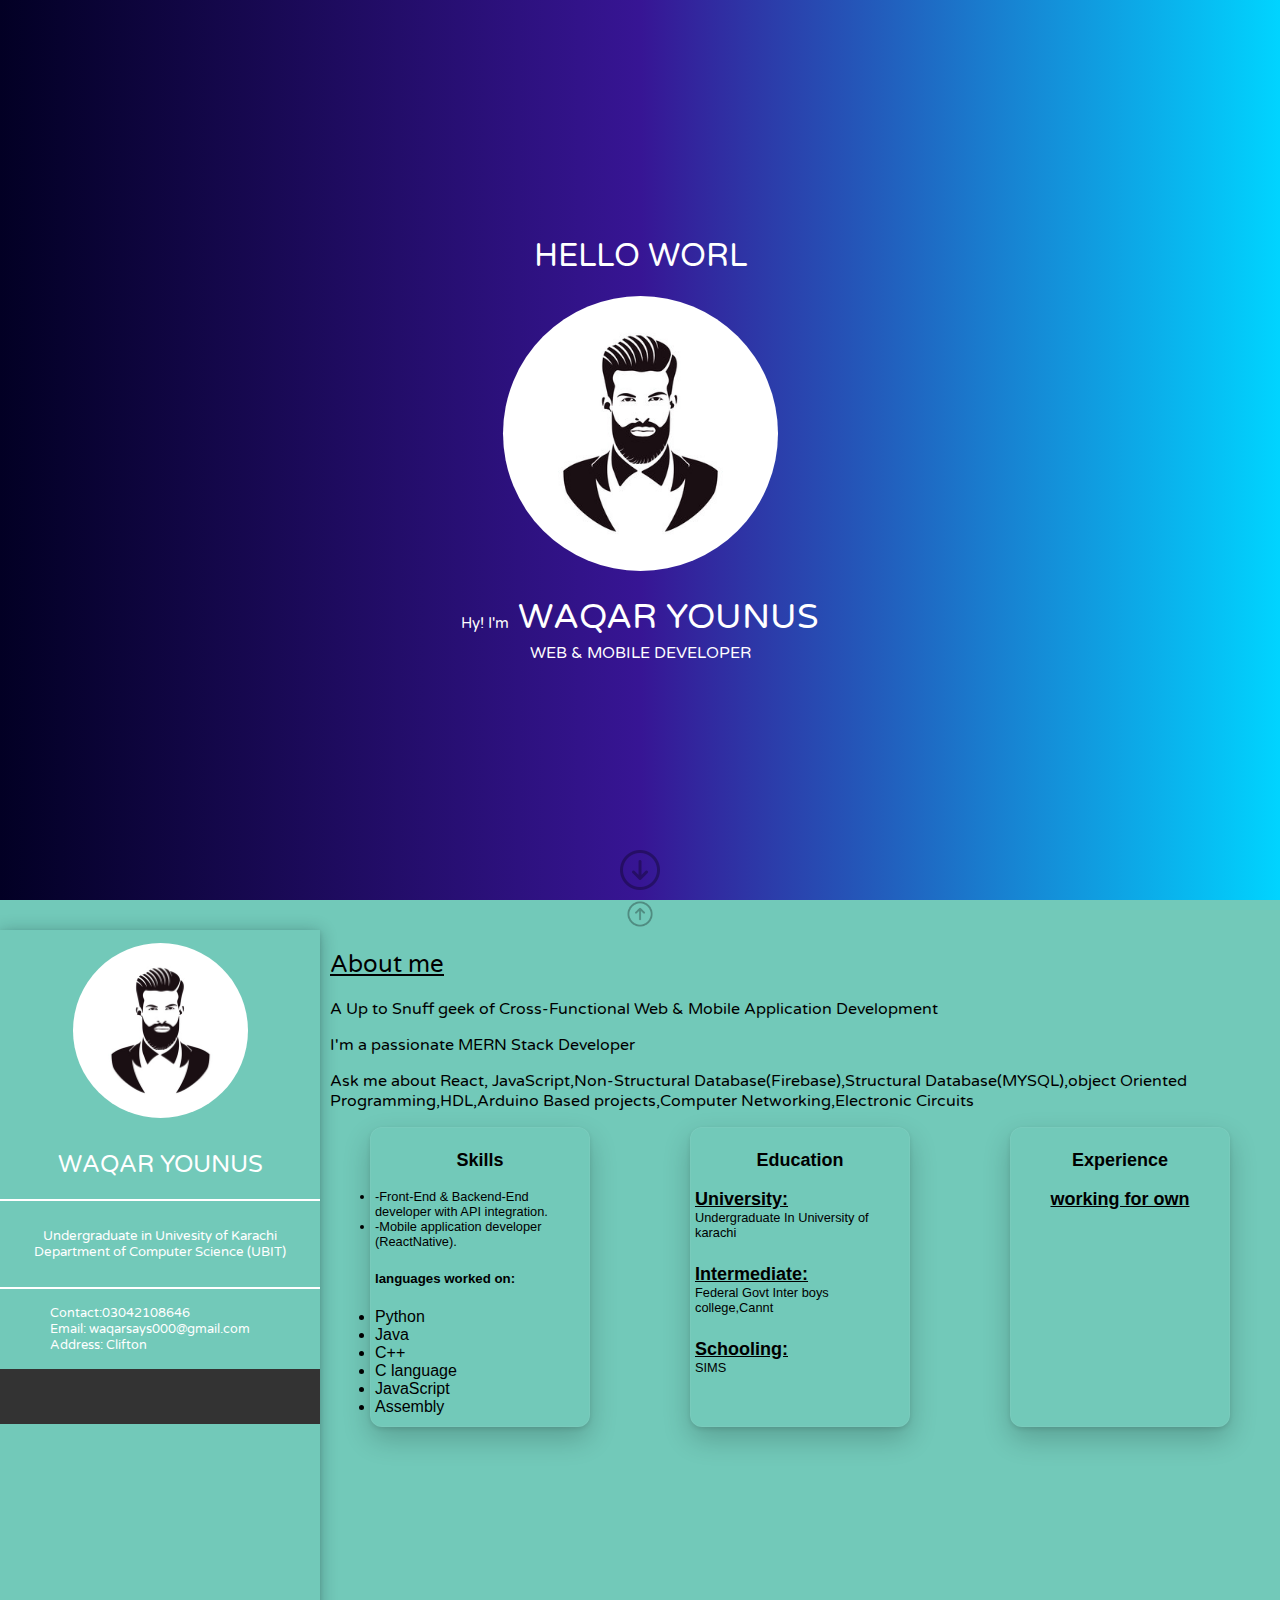
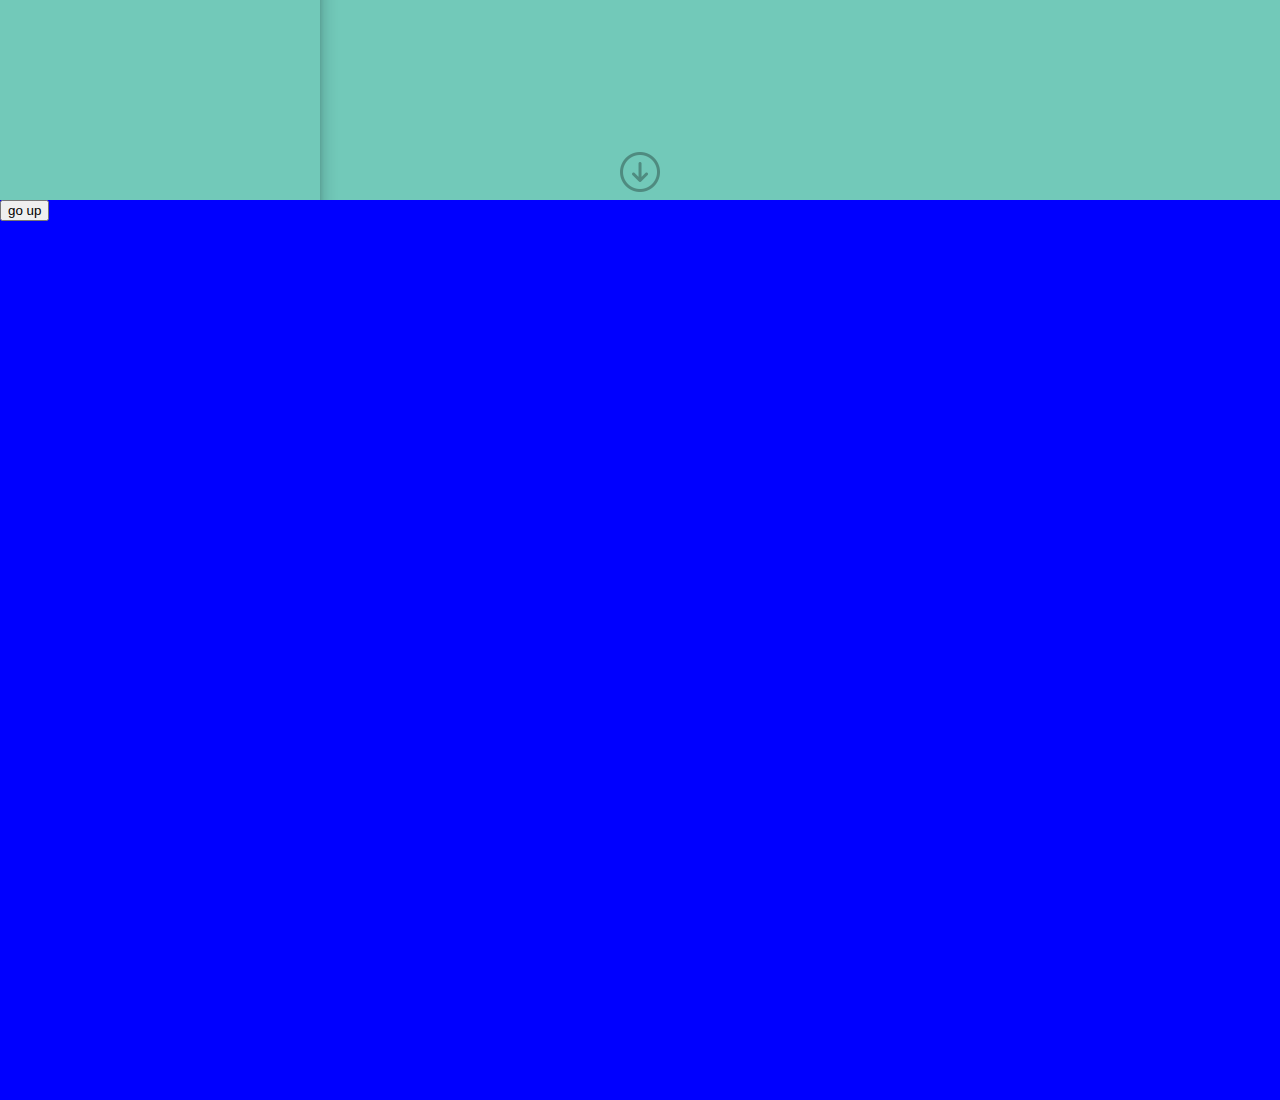
==== version 1/index.html @ d9834c9d "updated" ====
<!DOCTYPE html>
<html lang="en">

<head>
    <meta charset="UTF-8">
    <meta http-equiv="X-UA-Compatible" content="IE=edge">
    <meta name="viewport" content="width=device-width, initial-scale=1.0">
    <title>Document</title>
    <link rel="stylesheet" href="style.css">
    <link rel="stylesheet" href="style2.css">
    <link rel="stylesheet" href="responsive.css">





    <link rel="stylesheet" href="https://cdnjs.cloudflare.com/ajax/libs/font-awesome/6.2.0/css/all.min.css"
        integrity="sha512-xh6O/CkQoPOWDdYTDqeRdPCVd1SpvCA9XXcUnZS2FmJNp1coAFzvtCN9BmamE+4aHK8yyUHUSCcJHgXloTyT2A=="
        crossorigin="anonymous" referrerpolicy="no-referrer" />




    <link href="https://cdn.jsdelivr.net/npm/bootstrap@5.2.2/dist/css/bootstrap.min.css" rel="stylesheet"
        integrity="sha384-Zenh87qX5JnK2Jl0vWa8Ck2rdkQ2Bzep5IDxbcnCeuOxjzrPF/et3URy9Bv1WTRi" crossorigin="anonymous">



    <link rel="preconnect" href="https://fonts.googleapis.com">
    <link rel="preconnect" href="https://fonts.gstatic.com" crossorigin>
    <link href="https://fonts.googleapis.com/css2?family=League+Spartan:wght@500&family=Varela+Round&display=swap"
        rel="stylesheet">
</head>

<body>
    <div class="mainwrapper" id="mainwrapperID">



        <section data-index="1" class="one" id="oneID">
            <div class="page1" id="page1ID">
                <div class="page1_div1">
                    <div id="container">
                        <h1>HELLO</h1>&nbsp;&nbsp;<h1 id="text"></h1>
                        <h1 id="cursor"></h1>
                    </div>
                    <div class="pic"></div>
                    <h4 class="heading2"> <span class="spanheading2">Hy! I'm</span> WAQAR YOUNUS</h4>
                    <h4 class="heading3">WEB & MOBILE DEVELOPER</h4>
                </div>

                <div class="page1_div2">
                    <button class="button1" id="button1"><img class="downarrow" src="./images/downarronotfilled.png"
                            alt=""></button>

                </div>
            </div>

        </section>





        <section data-index="2" class="two" id="twoID">
            <header style="display: flex; justify-content: center; align-items: center; height: 30px;">
                <button class="uparrow" id="button2"><img width="30px" src="./images/arroupnotfilled.png"
                        alt="Home"></button>
            </header>

            <div style="display: flex;  height:100vh">
                <!-- ////////////////////////////////////////////////// -->

                <aside id="aside1ID" class="aside1">
                    <div class="hidemenubutton"><button id="hidemenuID" class="closemenu"><i
                                class="fa-solid fa-xmark"></i></button></div>
                    <div class="profilediv">
                        <div class="pic2"></div>
                    </div>

                    <div class="name center">
                        <h2 class="white">WAQAR YOUNUS</h2>
                    </div>
                    <div class="uniintro center">
                        <h5 class="white" style="padding: 5px;">Undergraduate in Univesity of Karachi Department of
                            Computer Science
                            (UBIT)
                        </h5>
                    </div>

                    <ul class="unorderlist">
                        <li class="licontent white"><span class="span"><i
                                    class="fa-solid infoicons fa-phone"></i></span>
                            <h4 class="headingh4info">Contact:03042108646</h4>
                        </li>
                        <li class="licontent white"><span class="span"><i
                                    class="fa-solid infoicons fa-envelope"></i></span>
                            <h4 class="headingh4info">Email: waqarsays000@gmail.com</h4>
                        </li>
                        <li class="licontent white  "><span class="span"><i
                                    class="fa-solid infoicons fa-location-dot"></i></span>
                            <h4 class="headingh4info">Address: Clifton</h4>
                        </li>
                    </ul>


                    <div class="main iconsforsocialmedia">
                        <ul class="unorderlist1">
                            <li class="fblist CL"> <a target="_blank" class="fb CL" href="https://www.facebook.com/"><i
                                        class="fa-brands fa-facebook-f"></i></a>
                                </i></li>
                            <li class="instalist CL"> <a target="_blank" class="insta CL"
                                    href="https://www.instagram.com/waqar_younus_says000/"><i
                                        class="fa-brands fa-instagram"></i></a> </li>
                            <li class="youtubelist CL"> <a target="_blank" class="youtube CL"
                                    href="https://www.youtube.com"> <i class="fa-brands fa-youtube"></i></a></li>
                            <li class="twitterlist CL"> <a target="_blank" class="twitter  CL"
                                    href="https://www.twitter.com"><i class="fa-brands fa-twitter"></i></a> </li>
                            <li class="linkedinlist CL"> <a target="_blank" class="linkedin  CL"
                                    href="https://www.linkedin.com/in/waqar-younus-643457252/"> <i
                                        class="fa-brands fa-linkedin"></i></a></li>
                            <li class="githublist CL"> <a target="_blank" class="github  CL"
                                    href="https://github.com/WaqarYounus2000"> <i class="fa-brands fa-github"></i></a>
                            </li>

                        </ul>

                    </div>
                </aside>
                <!-- ////////////////////////////////////////////////////// -->
                <aside id="aside2ID" class="aside2">

                    <div style="width:100%">
                        <h2 class="headingandmenu" style="margin-left:10px; text-decoration:underline;">About me <div><i
                                    id="menuID" class="fa-solid fa-bars menu"></i></div>
                        </h2>
                    </div>
                    <div style="margin-left:10px;">
                        <p>A Up to Snuff geek of Cross-Functional Web & Mobile Application Development</p>
                        <p>I'm a passionate MERN Stack Developer </p>
                        <p>Ask me about React, JavaScript,Non-Structural Database(Firebase),Structural
                            Database(MYSQL),object Oriented Programming,HDL,Arduino Based projects,Computer
                            Networking,Electronic Circuits</p>
                    </div>

                    <div class="cardsdiv">
                        <div class="cards">
                            <div class="title">
                                <h3 class="center"> <i class="cardsicons1 fa-solid fa-wrench"></i> Skills</h3>
                            </div>
                            <div class="info">
                                <li class="info2">-Front-End & Backend-End developer with API integration.</li>
                                <li class="info2">-Mobile application developer (ReactNative).</li>
                                <h5>languages worked on:</h5>
                                <li>Python</li>
                                <li>Java</li>
                                <li>C++</li>
                                <li>C language</li>
                                <li>JavaScript</li>
                                <li>Assembly</li>

                            </div>

                        </div>
                        <div class="cards">
                            <div class="title">
                                <h3 class="center"> <i class="cardsicons1 fa-solid fa-graduation-cap"></i> Education
                                </h3>
                            </div>
                            <div class="info">
                                <h4 style="padding:0px; margin:0px;">University:</h4>
                                <p style="font-size:0.8em; padding: 0px; margin: 0px;">Undergraduate In University of
                                    karachi</p>
                                <h4 style="margin-bottom: 0px;">Intermediate:</h4>
                                <p style="font-size:0.8em; margin-top: 0px;">Federal Govt Inter boys college,Cannt</p>
                                <h4 style="margin-bottom:0px ;">Schooling:</h4>
                                <p style="font-size:0.8em; margin-top: 0px;">SIMS</p>
                            </div>

                        </div>
                        <div class="cards">
                            <div class="title">
                                <h3 class="center"> <i class="cardsicons1 fa-solid fa-star"></i>Experience</h3>
                            </div>
                            <div class="info">
                                <h4 style="padding:0px; margin:0px;">working for own</h4>

                            </div>

                        </div>



                    </div>

                    <!-- /////////////////////////////////////////////////// -->
                    <div class="slider_div">

                        <div id="carouselExampleControls" class="carousel slide slider" data-bs-ride="carousel">
                            <div class="carousel-inner">
                                <div class="carousel-item active">
                                    <div class="cards">
                                        <div class="title">
                                            <h3 class="center"> <i class="cardsicons1 fa-solid fa-wrench"></i> Skills
                                            </h3>
                                        </div>
                                        <div class="info">
                                            <li class="info2">-Front-End & Backend-End developer with API integration.
                                            </li>
                                            <li class="info2">-Mobile application developer (ReactNative).</li>
                                            <h5>languages worked on:</h5>
                                            <li>Python</li>
                                            <li>Java</li>
                                            <li>C++</li>
                                            <li>C language</li>
                                            <li>JavaScript</li>
                                            <li>Assembly</li>

                                        </div>

                                    </div>
                                </div>
                                <div class="carousel-item">
                                    <div class="cards">
                                        <div class="title">
                                            <h3 class="center"> <i class="cardsicons1 fa-solid fa-graduation-cap"></i>
                                                Education</h3>
                                        </div>
                                        <div class="info">
                                            <h4 style="padding:0px; margin:0px;">University:</h4>
                                            <p style="padding: 0px; margin: 0px;">Undergraduate In
                                                University of karachi</p>
                                            <h4 style="margin-bottom: 0px;">Intermediate:</h4>
                                            <p style="font-size:0.8em; margin-top: 0px;">Federal Govt Inter boys
                                                college,Cannt</p>
                                            <h4 style="margin-bottom:0px ;">Schooling:</h4>
                                            <p style="font-size:0.8em; margin-top: 0px;">SIMS</p>
                                        </div>

                                    </div>
                                </div>
                                <div class="carousel-item">
                                    <div class="cards">
                                        <div class="title">
                                            <h3 class="center"> <i class="cardsicons1 fa-solid fa-star"></i>Experience
                                            </h3>
                                        </div>
                                        <div class="info">
                                            <h4 style="padding:0px; margin:0px;">Nill</h4>

                                        </div>

                                    </div>
                                </div>
                            </div>
                            <button class="carousel-control-prev sliderbutton" type="button"
                                data-bs-target="#carouselExampleControls" data-bs-slide="prev">
                                <span class="carousel-control-prev-icon" aria-hidden="true"></span>
                                <span class="visually-hidden">Previous</span>
                            </button>
                            <button class="carousel-control-next sliderbutton" type="button"
                                data-bs-target="#carouselExampleControls" data-bs-slide="next">
                                <span class="carousel-control-next-icon" aria-hidden="true"></span>
                                <span class="visually-hidden">Next</span>
                            </button>
                        </div>
                    </div>
                    <!-- /////////////////////////////////////////////////// -->

                </aside>

            </div>
            <footer
                style="position: absolute;width: 100%; bottom: 0%; display: flex; justify-content: center; align-items: center;">
                <button class="downarrow" id="button3"><img style="border:none;" src="./images/downarronotfilled.png"
                        alt=""></button>
            </footer>




        </section>




        <section data-index="3" class="three">
            <button id="button4">go up</button>

        </section>





    </div>

    <script src="app.js"></script>
    <script src="styling.js"></script>
    <!-- JavaScript Bundle with Popper -->
    <script src="https://cdn.jsdelivr.net/npm/bootstrap@5.2.2/dist/js/bootstrap.bundle.min.js"
        integrity="sha384-OERcA2EqjJCMA+/3y+gxIOqMEjwtxJY7qPCqsdltbNJuaOe923+mo//f6V8Qbsw3"
        crossorigin="anonymous"></script>
</body>

</html>
---- version 1/style.css ----
body {
    margin: 0;
    padding: 0;
    overflow: hidden;
}

.mainwrapper {
    position: relative;
    width: 100%;
    height: 100vh;
    /* border: 2px solid black; */
    margin: 0px;
    padding: 0px;
    /* display: flex; */
    /* flex-direction: column; */
    transform: translate3d(0px, 0%, 0px);
    /* transition: all 1000ms ease 0s; */
    scroll-behavior: smooth;
    scroll-snap-align: start;
    transform-style: preserve-3d
}

.one {
    position: absolute;

    top: 0%;
    height: 100%;
    width: 100%;
    background-color: #72C9B9;
    background: linear-gradient(90deg, rgba(2, 0, 36, 1) 0%, rgba(55, 21, 148, 1) 50%, rgba(0, 212, 255, 1) 100%);

    scroll-snap-align: center;
    transform: translate3d(0px, 0%, 0px);
    transition: all 1000ms ease 0.2s;
}

.two {
    position: absolute;
    /* top: 200%; */
    top: 100%;
    /* border: 2px solid rgb(10, 235, 25); */
    /* background-color: green; */
    width: 100%;
    height: 100%;
    scroll-snap-align: start;
    transform: translate3d(0px, 0%, 0px);
    transition: all 1000ms ease 0.2s;
    background-color: #72C9B9;
}

.three {
    position: absolute;
    top: 200%;
    /* border: 2px solid rgb(10, 25, 235); */
    background-color: blue;
    width: 100%;
    height: 100%;
    scroll-snap-align: center;
}


.active {
    position: relative;
    transform: translate3d(0px, -100%, 0px);
    transition: all 1000ms ease 0.2s;
}

.active2 {
    position: relative;
    transform: translate3d(0px, 0%, 0px);
    transition: all 1000ms ease 0.2s;
}

/* /////////////////////////////////////// */
.active3 {
    position: relative;
    transform: translate3d(0px, -200%, 0px);
    transition: all 1000ms ease 0.2s;
}


/* //////////////////////////// */

.active6 {
    position: relative;
    transform: translate3d(0px, -100%, 0px);
    transition: all 1000ms ease 0.2s;
}
---- version 1/style2.css ----
body {
    margin: 0px;
    user-select: none;
    padding: 0px;

    /* font-family: 'League Spartan', sans-serif; */
   font-family: myFirstFont;


}

@font-face {
    font-family: myFirstFont;
    src: url('./fonts/Varela_Round/VarelaRound-Regular.ttf');
    font-weight: bold;
  }

#container {
    display: flex;
    justify-content: center;
    align-items: center;
    color: white;
}


/* /////////////////////////////// page 1 style ///////////////////////////////////// */


.page1 {
    background: rgb(2, 0, 36);
    background: linear-gradient(90deg, rgba(2, 0, 36, 1) 0%, rgba(55, 21, 148, 1) 50%, rgba(0, 212, 255, 1) 100%);
    /* border: 2px solid red; */
    display: flex;
    justify-content: center;
    align-items: center;
    width: 100%;
    height: 100vh;
    flex-direction: column;
    position: relative;
    transition: all 0.6s;
}


.page1_div1 {

    display: flex;
    justify-content: center;
    align-items: center;
    transition: all 0.6s;
    position: relative;
    flex-direction: column;
}

.page1_div2 {
    position: absolute;
    background-color: transparent;
    bottom: 1px;
}

.button1 {
    background-color: transparent;
    border: none;
    transition: all 0.6s;
    position: relative;

}

.downarrow {
    background-color: transparent;
    opacity: 0.3;
    transition: all 0.3s;
    border: none;
}

.downarrow:hover {
    cursor: pointer;
    opacity: 1;
    content: "";
    transition: ease-in-out 0.3s;

}

.button1:before {
    content: "About";
    width: 75px;
    height: 16px;
    display: none;
    justify-content: center;
    align-items: center;
    background-color: white;
    position: absolute;
    left: -7px;
    bottom: 50px;
    transform: all 0.5;
    border-radius: 5px;
    transition: all 0.5;
}

.button1:hover:before {
    display: flex;
    transition: all 0.5;
}



.heading1 {
    font-size: 48px;
    color: white;
}

.heading2 {
    font-size: 35px;
    color: white;
    margin-top: 25px;
}

.spanheading2 {
    font-size: 15px;

}

.heading3 {
    position: absolute;
    bottom: 0px;
    font-size: 16px;
    color: white;
    /* left: 99px; */
    width: 100%;
    display: flex;
    justify-content: center;
}

.pic {
    margin: 0px;
    /* border: 2px solid red; */
    width: 275px;
    height: 275px;
    display: flex;
    justify-content: center;
    align-items: center;
    background-image: url('./images/mylogo.jpg');
    background-repeat: no-repeat;
    background-size: contain;
    border-radius: 150px;
}



/* //////////////////////////////////////////////////// page 2 style/////////////// */


.aside1 {
    height: 100vh;
    width: 25%;
    /* border: 2px solid rgb(13, 14, 13); */
    box-shadow: rgb(14 30 37 / 12%) 0px 2px 4px 0px, rgb(14 30 37 / 32%) 0px 2px 16px 0px;
}

.aside2 {
    height: 100vh;
    width: 75%;
    /* border: 2px solid rgb(223, 8, 8); */

}

.profilediv {
    /* border: 2px solid red; */
    width: 100%;
    height: 200px;
    display: flex;
    justify-content: center;
    align-items: center;
}

.pic2 {
    margin: 0px;
    /* border: 2px solid red; */
    width: 175px;
    height: 175px;
    display: flex;
    justify-content: center;
    align-items: center;
    background-image: url('./images/mylogo.jpg');
    background-repeat: no-repeat;
    background-size: contain;
    border-radius: 150px;
}

.center {
    display: flex;
    justify-content: center;
    align-items: center;
}

.licontent {
    display: flex;
    align-items: center;
}

.name {

    border-bottom: 2px solid white;
}

.uniintro {
    border-bottom: 2px solid white;
    /* border: 2px solid rgb(230, 24, 10); */

    text-align: center;
    /* width: 70%; */
}

.white {
    color: white;
}

.unorderlist1 {

    display: flex;
    justify-content: center;
    align-items: center;
    margin: 0;
    padding: 0;

}

.unorderlist>li>span {
    padding: 5px;

}

.headingh4info {
    padding: 0px;
    margin: 0px;
    font-size: 0.8em;
    font-weight: 400;

}
.info>h4{
    font-weight: 700;
    font-size: 18px;
    text-decoration: underline !important;

}
.title>h3{
    font-size: 18px;
}
.cardsdiv {
    width: 100%;
    /* border: 2px solid black; */
    height: 300px;
    display: flex;
    align-items: flex-start;
    justify-content: space-around;
    flex-wrap: wrap;
}

.cards {
    box-shadow: rgb(0 0 0 / 20%) 0px 12px 28px 0px, rgb(0 0 0 / 10%) 0px 2px 4px 0px, rgb(255 255 255 / 5%) 0px 0px 0px 1px inset;
    box-sizing: border-box;
    border-radius: 12px;
    width: 220px;
    height: 300px;
    display: flex;
    justify-content: flex-start;
    font-family: Arial, Helvetica, sans-serif;
    padding: 5px;
    align-items: center;
    flex-direction: column;
    transition: all 0.4s;

}

.uparrow {
    background-color: transparent;
    border: none;
    opacity: 0.3;
}

.uparrow:hover {
    opacity: 1;
    cursor: pointer;
}

.info2 {
    font-size: 0.8em;
}


.slider_div {
    display: none;
}

.closemenu {
    background-color: transparent;
    border: none;
    font-size: 30px;
    margin-right: 10px;
}

.hidemenubutton {
    display: none;
}

.menu {
    display: none !important;
}





























/* ??????????????????????????? icons style///// */
.main {
    display: flex;
    justify-content: center;
    align-items: center;
    width: 100%;
    background-color: #333;

}

.unorderlist1 {


    display: flex;
    justify-content: center;
    align-items: center;
    margin: 0;
    padding: 0;

}

.CL {
    display: flex;
    justify-content: center;
    align-items: center;
    text-decoration: none;
    transition: all 0.3s;
}

.main ul {

    display: flex;
    justify-content: center;
    align-items: center;
}

.main ul li {
    /* border: 2px solid red; */
    list-style: none;
    width: 55px !important;

}

a {
    border-radius: 0;
    font-size: 15px;
    height: 55px;
    line-height: 60px;
    text-align: center;
    width: 60px;
    overflow: hidden;
    margin: 0 15px;
    transition: all 0.3s ease;
}

.fblist:hover {
    background-color: #3b5998;
    border-width: 0;
    cursor: pointer;
    transition: ease 0.3s;

}

.instalist:hover {
    /* background-color: #cb2027; */
    border-width: 0;
    cursor: pointer;
    background: #d6249f;
    background: radial-gradient(circle at 30% 107%, #fdf497 0%, #fdf497 5%, #fd5949 45%, #d6249f 60%, #285AEB 90%);
    box-shadow: 0px 3px 10px rgba(0, 0, 0, .25);
}

.youtubelist:hover {
    background-color: #cb2027;
    border-width: 0;
    cursor: pointer;
}

.twitterlist:hover {
    background-color: #00aced;
    border-width: 0;
    cursor: pointer;
}

.linkedinlist:hover {
    background-color: #3b5998;
    border-width: 0;
    cursor: pointer;
}

.githublist:hover {
    background-color: #171515;
    border-width: 0;
    cursor: pointer;
}


i {
    font-size: 22px;
    color: white;
    animation: toTopFromBottom12 0.3s forwards;
}

.main>ul>li:hover i {
    animation: toTopFromBottom 0.3s forwards;
    cursor: pointer;
}





@keyframes toTopFromBottom {
    49% {
        transform: translateY(-100%)
    }

    50% {
        opacity: 0;
        transform: translateY(100%)
    }

    51% {
        opacity: 1
    }


}

@keyframes toTopFromBottom12 {
    49% {
        opacity: 0;
        transform: translateY(100%)
    }

    50% {
        transform: translateY(-100%)
    }

    51% {
        opacity: 1
    }


}


/*//////////////////////////////////////////////icon style finish  */
---- version 1/responsive.css ----
@media screen and (max-width: 480px) {

    body {
        font-family: 'League Spartan', sans-serif;
        font-family: 'Varela Round', sans-serif;
    }

    .heading2 {
        font-size: 30px;
    }

    .heading3 {
        font-size: 1em;

    }

    .aside1 {
        position: absolute;
        top: -10px;
        /* width: 0%; */
        overflow: hidden;
        transform: translateX(-120%);
        width: 100vw;
        overflow: hidden;
        transition: all 600ms;

    }

    .aside2 {
        width: 100%;
        position: absolute;
        overflow: hidden;
    }

    .cardsdiv {
        display: none;
    }

    .aside2>div>p {
        font-size: 0.6em;
    }

    .cards {
        width: 170px;
        height: 225px;
        position: relative;
        top: 225px;
        right: 20%;
    }


    .info>h5{
        font-size: 0.8em;
        text-decoration: underline;
    }
    .info>li{
        font-size: 0.6em;
    }

    .cards>h3,
    i {
        font-size: 0.7em;
    }

    .info>h4 {
        font-size: 0.7em;
    }

    .info>p {
        font-size: 0.7em;
    }

    .title>h3 {
        font-size: 0.8em;
    }

    .slider_div {
        width: 100%;
        height: 245px;
        display: block;
        justify-content: center !important;
        align-items: center !important;
    }

    .carousel-inner {
        height: 245px !important;
        display: flex !important;
        justify-content: center !important;
        align-items: center !important;
    }

    .sliderbutton {
        width: 15px !important;
        margin: 10px !important;
    }

    .headingandmenu {
        display: flex;
        justify-content: space-between;
    }

    .menu {
        display: block !important;
        height: 24px;
        width: 24px;

    }

    .hidemenubutton {
        display: block;
        position: absolute;
        right: 5px;
        top: 3px;
    }

    .iconsforsocialmedia{
        overflow: hidden;
    }



































}

/* .slider{
        display: flex;
        justify-content: center;
        align-items: center;
        border: 2px solid red;

    }
 */
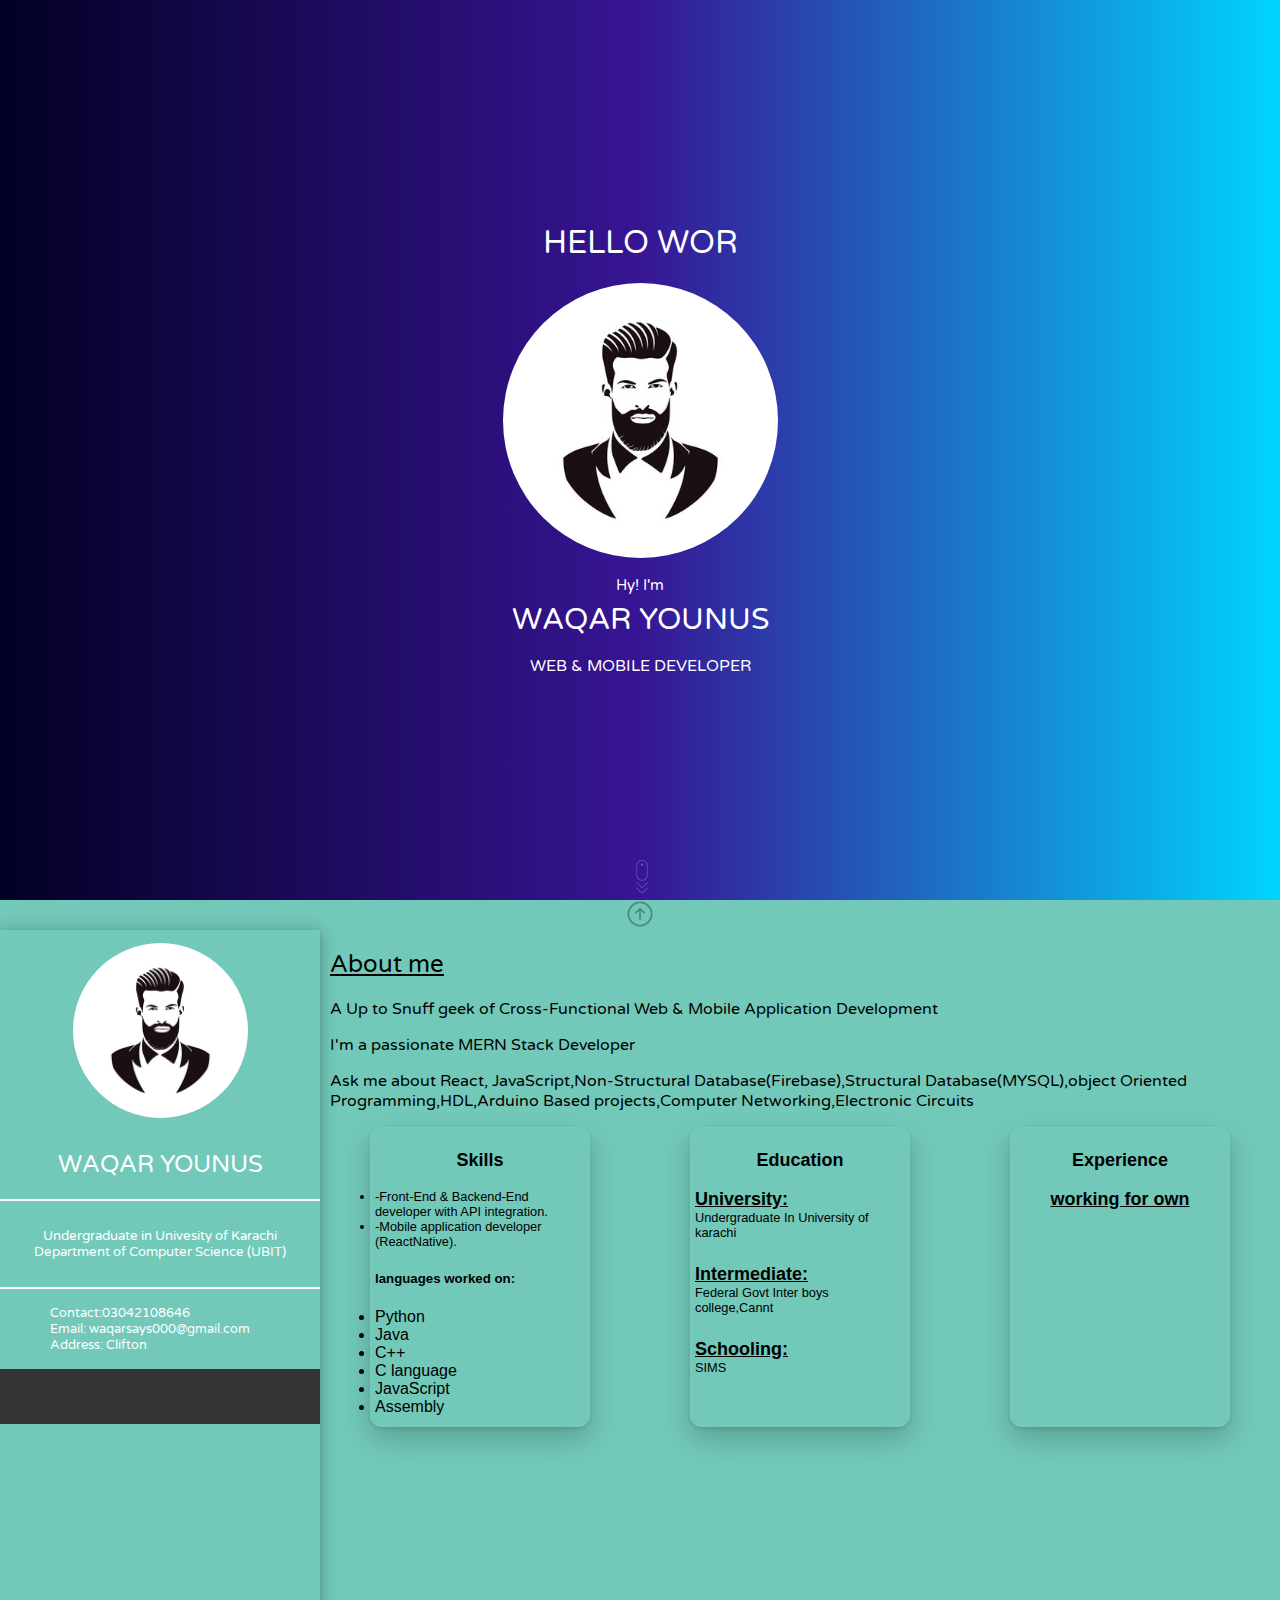
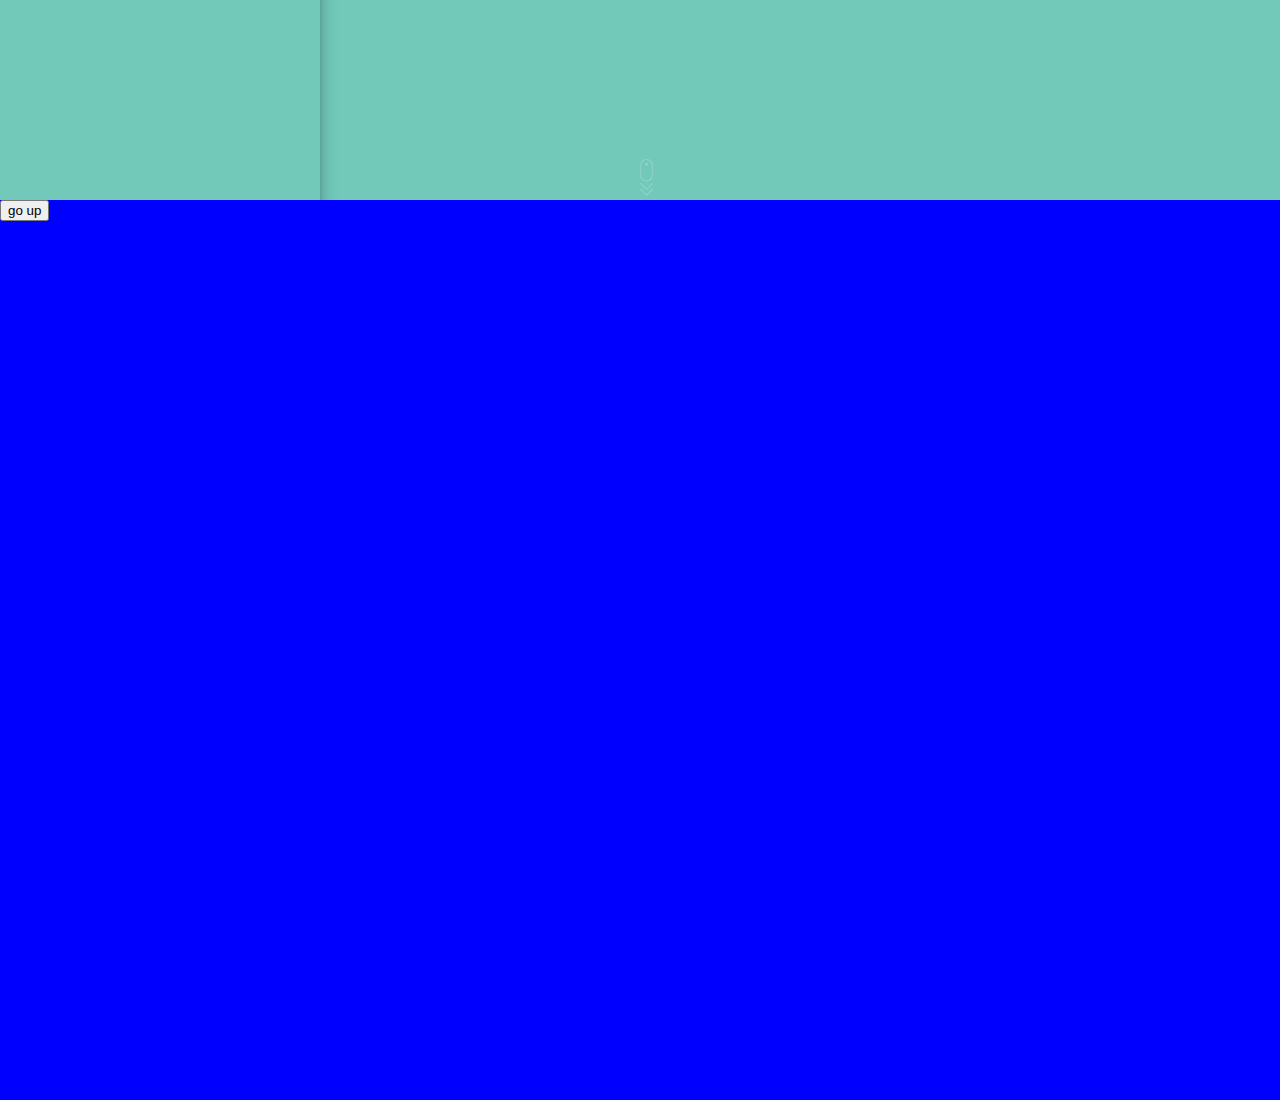
==== commit 088b9371: "updated animation" ====
--- a/version 1/index.html
+++ b/version 1/index.html
@@ -50,7 +50,7 @@
                 </div>
 
                 <div class="page1_div2">
-                    <button class="button1" id="button1"><img class="downarrow" src="./images/downarronotfilled.png"
+                    <button class="button1" id="button1"><img class="downarrow" src="./images/bottom-image.png"
                             alt=""></button>
 
                 </div>
@@ -272,7 +272,7 @@
             </div>
             <footer
                 style="position: absolute;width: 100%; bottom: 0%; display: flex; justify-content: center; align-items: center;">
-                <button class="downarrow" id="button3"><img style="border:none;" src="./images/downarronotfilled.png"
+                <button class="downarrow" id="button3"><img  style="border:none; width: 13px;" src="./images/bottom-image.png"
                         alt=""></button>
             </footer>
 
--- a/version 1/style2.css
+++ b/version 1/style2.css
@@ -4,7 +4,7 @@
     padding: 0px;
 
     /* font-family: 'League Spartan', sans-serif; */
-   font-family: myFirstFont;
+    font-family: myFirstFont;
 
 
 }
@@ -13,7 +13,7 @@
     font-family: myFirstFont;
     src: url('./fonts/Varela_Round/VarelaRound-Regular.ttf');
     font-weight: bold;
-  }
+}
 
 #container {
     display: flex;
@@ -62,6 +62,7 @@
     border: none;
     transition: all 0.6s;
     position: relative;
+    width: 20px;
 
 }
 
@@ -70,6 +71,8 @@
     opacity: 0.3;
     transition: all 0.3s;
     border: none;
+    animation: lighting 3s infinite;
+    width: 12px;
 }
 
 .downarrow:hover {
@@ -89,8 +92,8 @@
     align-items: center;
     background-color: white;
     position: absolute;
-    left: -7px;
-    bottom: 50px;
+    left:-22px;
+    bottom: 40px;
     transform: all 0.5;
     border-radius: 5px;
     transition: all 0.5;
@@ -112,6 +115,18 @@
     font-size: 35px;
     color: white;
     margin-top: 25px;
+
+    /* ////
+     */
+
+    padding: 16px;
+    font-size: 30px;
+    margin-top: 0px;
+    line-height: 1.5;
+    display: flex;
+    justify-content: center;
+    align-items: center;
+    flex-direction: column
 }
 
 .spanheading2 {
@@ -211,6 +226,8 @@
 }
 
 .white {
+    color: rgb(20, 19, 19);
+    /* color: #212529; */
     color: white;
 }
 
@@ -236,15 +253,18 @@
     font-weight: 400;
 
 }
-.info>h4{
+
+.info>h4 {
     font-weight: 700;
     font-size: 18px;
     text-decoration: underline !important;
 
 }
-.title>h3{
+
+.title>h3 {
     font-size: 18px;
 }
+
 .cardsdiv {
     width: 100%;
     /* border: 2px solid black; */
@@ -481,4 +501,29 @@
 }
 
 
-/*//////////////////////////////////////////////icon style finish  */+/*//////////////////////////////////////////////icon style finish  */
+
+@keyframes lighting {
+
+    0% {
+        opacity: 0.3;
+    }
+
+    25% {
+        opacity: 0.6;
+    }
+
+    50% {
+        opacity: 0.9;
+    }
+
+    75% {
+        opacity: 0.6;
+    }
+
+    100% {
+        opacity: 0.3;
+    }
+
+
+}--- a/version 1/responsive.css
+++ b/version 1/responsive.css
@@ -3,6 +3,8 @@
     body {
         font-family: 'League Spartan', sans-serif;
         font-family: 'Varela Round', sans-serif;
+        scroll-snap-type: x;
+
     }
 
     .heading2 {
@@ -18,18 +20,19 @@
         position: absolute;
         top: -10px;
         /* width: 0%; */
-        overflow: hidden;
+        /* overflow: hidden; */
         transform: translateX(-120%);
         width: 100vw;
-        overflow: hidden;
+        /* overflow: hidden; */
         transition: all 600ms;
+        scroll-snap-align: start;
 
     }
 
     .aside2 {
         width: 100%;
         position: absolute;
-        overflow: hidden;
+        /* overflow: hidden; */
     }
 
     .cardsdiv {
@@ -114,7 +117,7 @@
     }
 
     .iconsforsocialmedia{
-        overflow: hidden;
+        /* overflow: hidden; */
     }
 
 
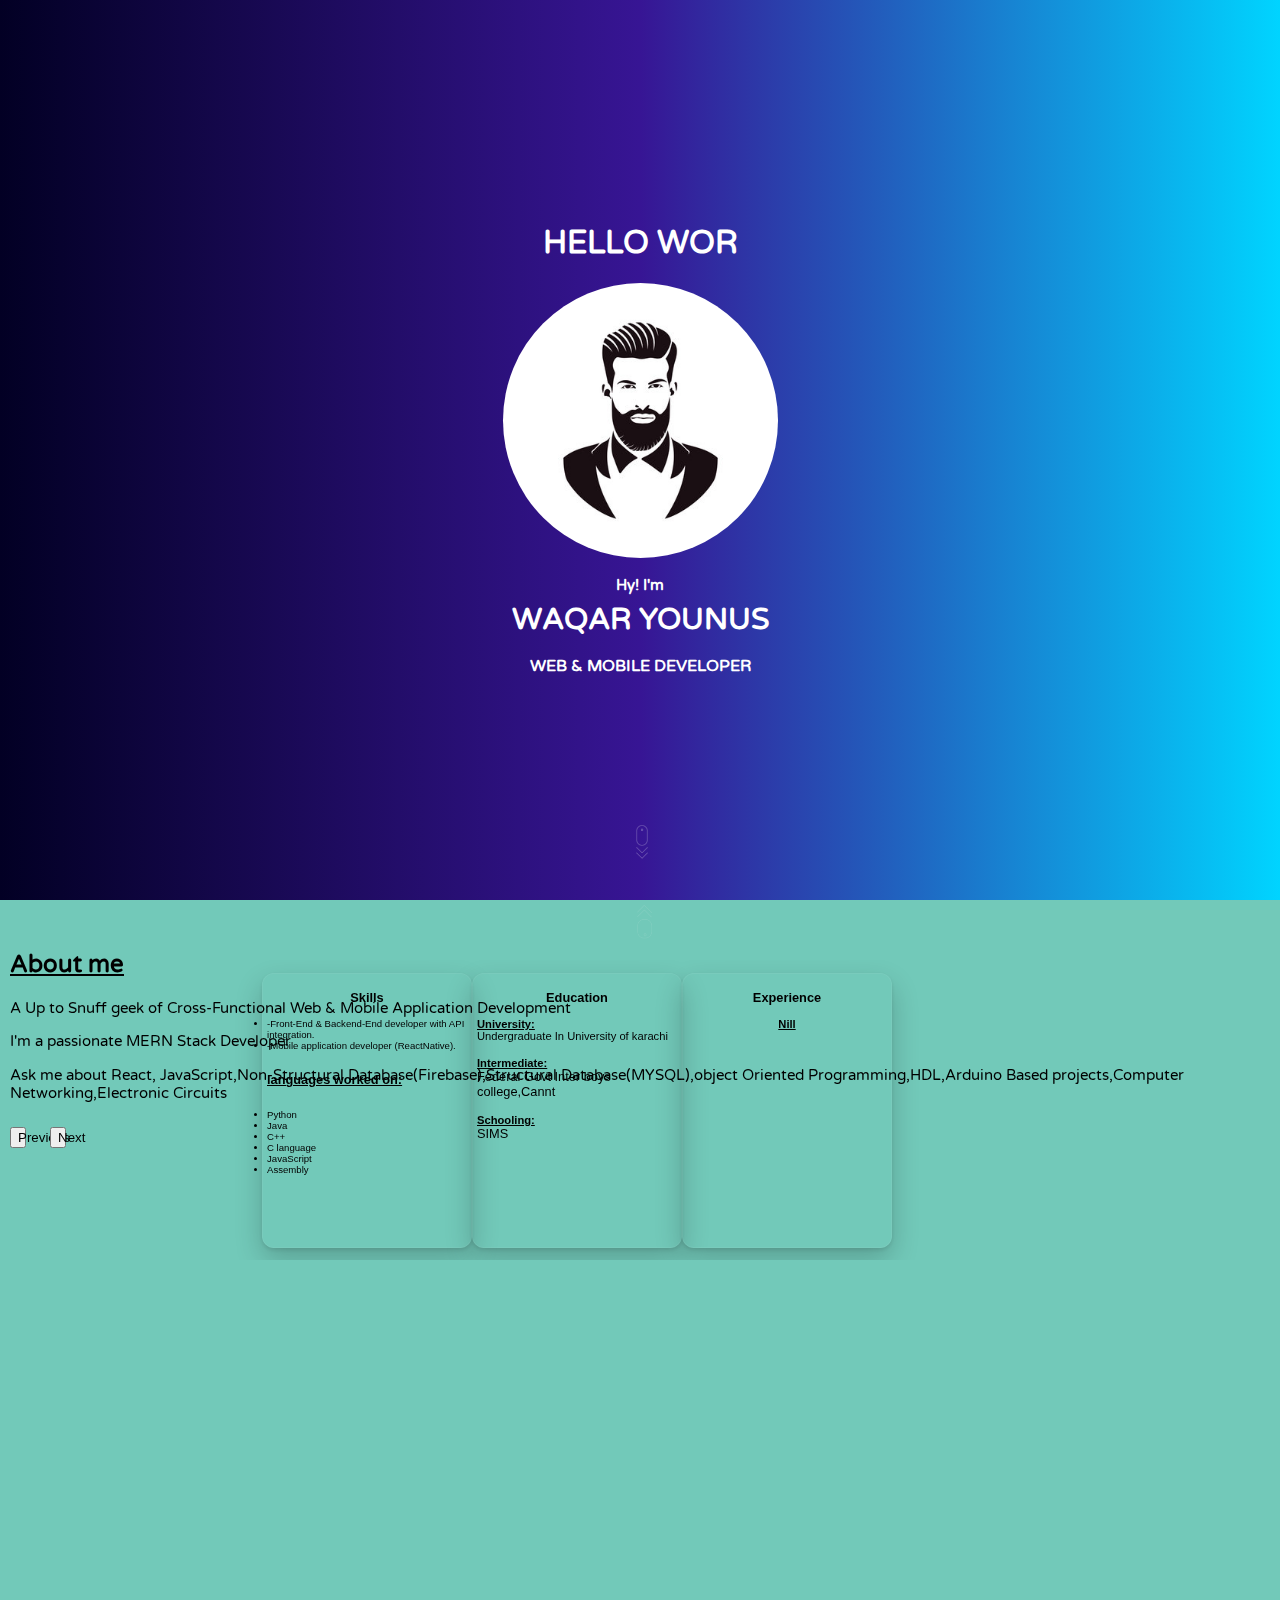
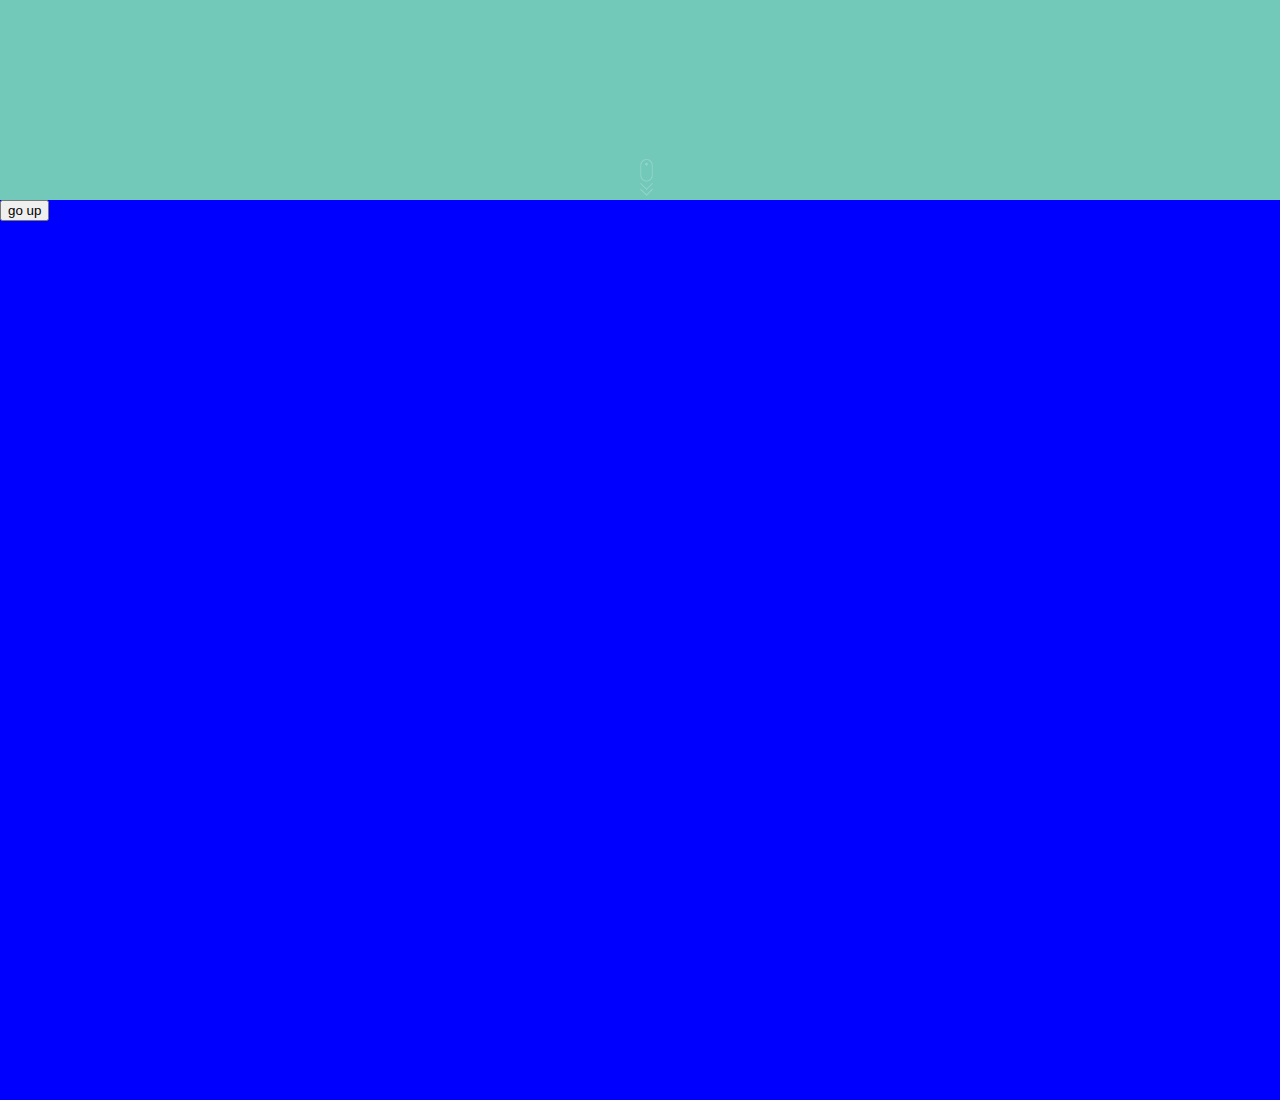
==== commit 9e570b18: "updated" ====
--- a/version 1/index.html
+++ b/version 1/index.html
@@ -64,7 +64,7 @@
 
         <section data-index="2" class="two" id="twoID">
             <header style="display: flex; justify-content: center; align-items: center; height: 30px;">
-                <button class="uparrow" id="button2"><img width="30px" src="./images/arroupnotfilled.png"
+                <button class="uparrow" id="button2"><img class="uparrow" src="./images/Artboard 148.png"
                         alt="Home"></button>
             </header>
 
@@ -135,7 +135,7 @@
                                     id="menuID" class="fa-solid fa-bars menu"></i></div>
                         </h2>
                     </div>
-                    <div style="margin-left:10px;">
+                    <div style="margin-left:10px;" class="secondpagecontent">
                         <p>A Up to Snuff geek of Cross-Functional Web & Mobile Application Development</p>
                         <p>I'm a passionate MERN Stack Developer </p>
                         <p>Ask me about React, JavaScript,Non-Structural Database(Firebase),Structural
--- a/version 1/style.css
+++ b/version 1/style.css
@@ -17,7 +17,10 @@
     /* transition: all 1000ms ease 0s; */
     scroll-behavior: smooth;
     scroll-snap-align: start;
+    transition: all 1000ms ease 0.2s;
     transform-style: preserve-3d
+    
+    
 }
 
 .one {
@@ -44,8 +47,8 @@
     height: 100%;
     scroll-snap-align: start;
     transform: translate3d(0px, 0%, 0px);
+    background-color: #72C9B9;
     transition: all 1000ms ease 0.2s;
-    background-color: #72C9B9;
 }
 
 .three {
@@ -56,6 +59,7 @@
     width: 100%;
     height: 100%;
     scroll-snap-align: center;
+    transition: all 1000ms ease 0.2s;
 }
 
 
--- a/version 1/style2.css
+++ b/version 1/style2.css
@@ -229,6 +229,11 @@
     color: rgb(20, 19, 19);
     /* color: #212529; */
     color: white;
+}
+.uparrow{
+    margin-top: 12px;
+    width: 50px;
+    animation: lighting 3s infinite;
 }
 
 .unorderlist1 {
--- a/version 1/responsive.css
+++ b/version 1/responsive.css
@@ -1,4 +1,4 @@
-@media screen and (max-width: 480px) {
+@media screen and (max-width: 1320px) {
 
     body {
         font-family: 'League Spartan', sans-serif;
@@ -44,19 +44,20 @@
     }
 
     .cards {
-        width: 170px;
-        height: 225px;
+        width: 210px;
+        height: 275px;
         position: relative;
-        top: 225px;
-        right: 20%;
+        /* top: 225px; */
+        right: 30%;
     }
 
 
-    .info>h5{
+    .info>h5 {
         font-size: 0.8em;
         text-decoration: underline;
     }
-    .info>li{
+
+    .info>li {
         font-size: 0.6em;
     }
 
@@ -77,6 +78,16 @@
         font-size: 0.8em;
     }
 
+    .active {
+        position: relative;
+        transform: translate3d(0px, 0%, 0px);
+        transition: all 1000ms ease 0.2s
+    }
+
+    .secondpagecontent {
+        font-size: 1.6em;
+    }
+
     .slider_div {
         width: 100%;
         height: 245px;
@@ -85,11 +96,24 @@
         align-items: center !important;
     }
 
+    .carousel-control-next,
+    .carousel-control-prev {
+        top: 20% !important;
+    }
+
     .carousel-inner {
-        height: 245px !important;
+
         display: flex !important;
         justify-content: center !important;
         align-items: center !important;
+    }
+
+    .carousel-inner {
+        position: absolute;
+        width: 100%;
+        overflow: hidden;
+        height: 300px !important;
+        top: 30px !important;
     }
 
     .sliderbutton {
@@ -109,6 +133,10 @@
 
     }
 
+    footer {
+        bottom: 3%;
+    }
+
     .hidemenubutton {
         display: block;
         position: absolute;
@@ -116,7 +144,11 @@
         top: 3px;
     }
 
-    .iconsforsocialmedia{
+    .page1_div2 {
+        bottom: 4%;
+    }
+
+    .iconsforsocialmedia {
         /* overflow: hidden; */
     }
 
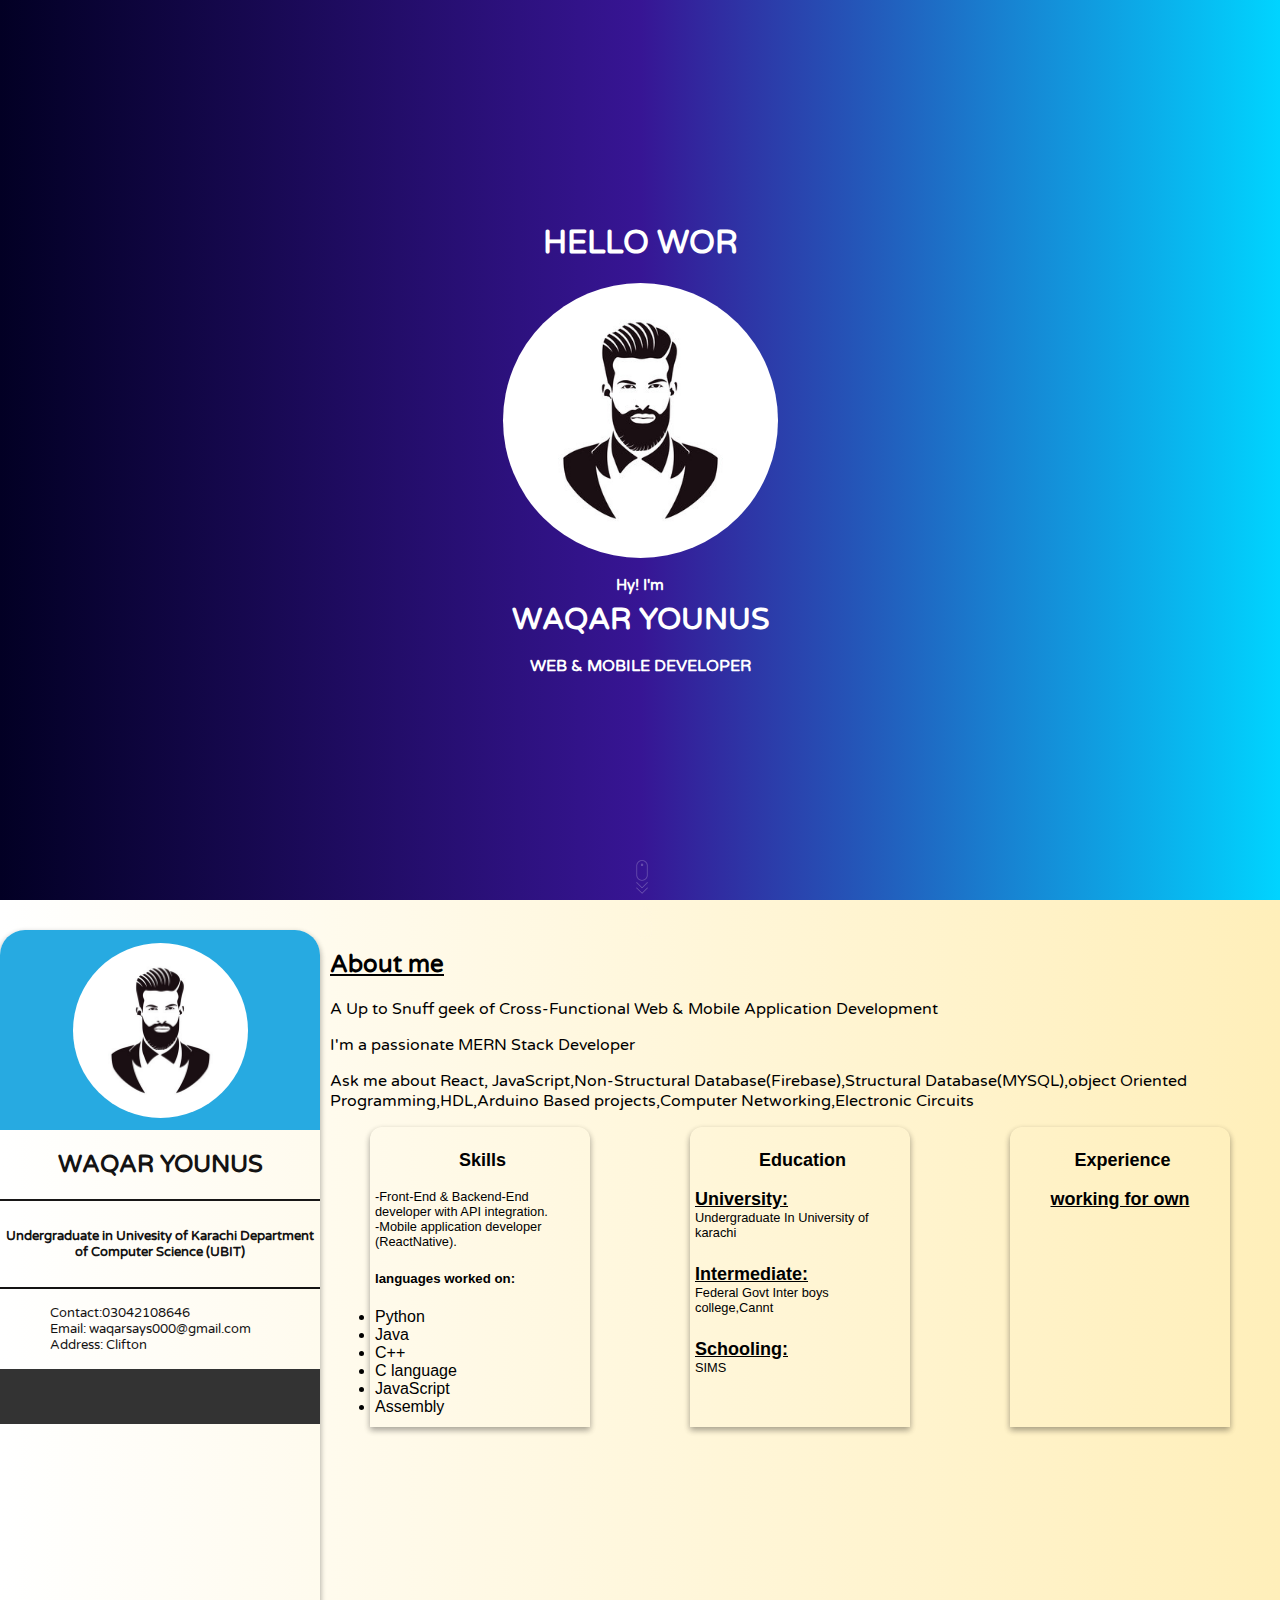
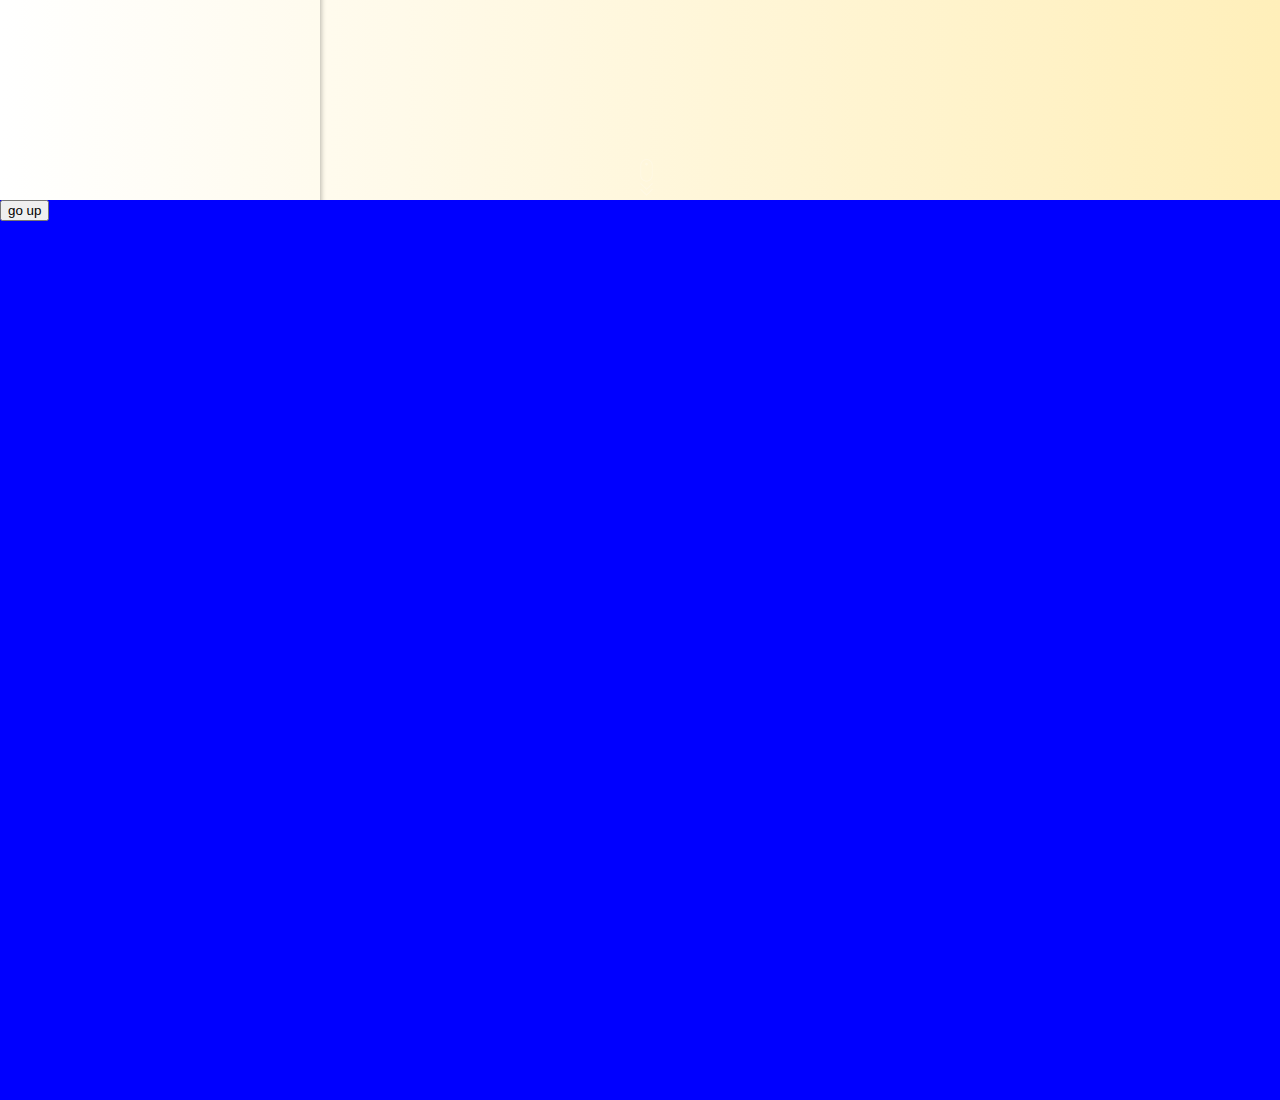
==== commit 66ac5b30: "." ====
--- a/version 1/index.html
+++ b/version 1/index.html
@@ -26,10 +26,9 @@
 
 
 
-    <link rel="preconnect" href="https://fonts.googleapis.com">
-    <link rel="preconnect" href="https://fonts.gstatic.com" crossorigin>
-    <link href="https://fonts.googleapis.com/css2?family=League+Spartan:wght@500&family=Varela+Round&display=swap"
-        rel="stylesheet">
+        <link rel="preconnect" href="https://fonts.googleapis.com">
+        <link rel="preconnect" href="https://fonts.gstatic.com" crossorigin>
+        <link href="https://fonts.googleapis.com/css2?family=League+Spartan:wght@500&family=Varela+Round&display=swap" rel="stylesheet">
 </head>
 
 <body>
@@ -144,8 +143,11 @@
                     </div>
 
                     <div class="cardsdiv">
-                        <div class="cards">
-                            <div class="title">
+                        <div class="cards center">
+                            <!-- <div class="circle">
+                                
+                            </div> -->
+                            <div class="title center">
                                 <h3 class="center"> <i class="cardsicons1 fa-solid fa-wrench"></i> Skills</h3>
                             </div>
                             <div class="info">
--- a/version 1/style.css
+++ b/version 1/style.css
@@ -19,8 +19,6 @@
     scroll-snap-align: start;
     transition: all 1000ms ease 0.2s;
     transform-style: preserve-3d
-    
-    
 }
 
 .one {
@@ -38,6 +36,10 @@
 }
 
 .two {
+    background: #fcfcfc;
+    background: -webkit-linear-gradient(to right, #FFFFFF, #FFEFBA);
+    background: linear-gradient(to right, #FFFFFF, #FFEFBA);
+
     position: absolute;
     /* top: 200%; */
     top: 100%;
@@ -47,8 +49,10 @@
     height: 100%;
     scroll-snap-align: start;
     transform: translate3d(0px, 0%, 0px);
-    background-color: #72C9B9;
+    /* background-color: #72C9B9; */
+    /* background-color: #bcdee7; */
     transition: all 1000ms ease 0.2s;
+    background-color: white;
 }
 
 .three {
--- a/version 1/style2.css
+++ b/version 1/style2.css
@@ -4,7 +4,8 @@
     padding: 0px;
 
     /* font-family: 'League Spartan', sans-serif; */
-    font-family: myFirstFont;
+    /* font-family: 'League Spartan', sans-serif; */
+    font-family: 'Varela Round', sans-serif;
 
 
 }
@@ -92,7 +93,7 @@
     align-items: center;
     background-color: white;
     position: absolute;
-    left:-22px;
+    left: -22px;
     bottom: 40px;
     transform: all 0.5;
     border-radius: 5px;
@@ -166,9 +167,15 @@
 
 .aside1 {
     height: 100vh;
+    border-top-right-radius: 25px;
+    border-top-left-radius: 25px;
     width: 25%;
     /* border: 2px solid rgb(13, 14, 13); */
     box-shadow: rgb(14 30 37 / 12%) 0px 2px 4px 0px, rgb(14 30 37 / 32%) 0px 2px 16px 0px;
+    /* background-color: white; */
+    box-shadow: 0px 3px 6px rgba(0, 0, 0, 0.16), 0px 3px 6px rgba(0, 0, 0, 0.23);
+
+
 }
 
 .aside2 {
@@ -185,7 +192,20 @@
     display: flex;
     justify-content: center;
     align-items: center;
-}
+    border-top-right-radius: 25px;
+    border-top-left-radius: 25px;
+    background: #27AAE1;
+}
+
+/* .circle{
+    background-color: #27AAE1;
+    border-top-right-radius: 12px;
+    border-top-left-radius: 12px;
+    margin: 0;
+    padding: 0;
+    width: 100%;
+    height: 255px;
+} */
 
 .pic2 {
     margin: 0px;
@@ -212,13 +232,17 @@
     align-items: center;
 }
 
+.infoicons {
+    color: black;
+}
+
 .name {
 
-    border-bottom: 2px solid white;
+    border-bottom: 2px solid rgb(24, 23, 23);
 }
 
 .uniintro {
-    border-bottom: 2px solid white;
+    border-bottom: 2px solid rgb(20, 19, 19);
     /* border: 2px solid rgb(230, 24, 10); */
 
     text-align: center;
@@ -228,9 +252,10 @@
 .white {
     color: rgb(20, 19, 19);
     /* color: #212529; */
-    color: white;
-}
-.uparrow{
+    /* color: white; */
+}
+
+.uparrow {
     margin-top: 12px;
     width: 50px;
     animation: lighting 3s infinite;
@@ -280,19 +305,44 @@
     flex-wrap: wrap;
 }
 
+/* .info>li{
+    display: flex;
+    justify-content: center;
+} */
+.info2 {
+    display: flex;
+    justify-content: center;
+}
+
+.cardsicons1 {
+    color: black;
+    padding-right: 5px;
+    font-size: 0.5m;
+}
+
+/* .title{
+    display: flex;
+    justify-content: center;
+    align-items: center;
+    text-align: middle;
+} */
 .cards {
-    box-shadow: rgb(0 0 0 / 20%) 0px 12px 28px 0px, rgb(0 0 0 / 10%) 0px 2px 4px 0px, rgb(255 255 255 / 5%) 0px 0px 0px 1px inset;
+    /* box-shadow: rgb(0 0 0 / 20%) 0px 12px 28px 0px, rgb(0 0 0 / 10%) 0px 2px 4px 0px, rgb(255 255 255 / 5%) 0px 0px 0px 1px inset; */
     box-sizing: border-box;
-    border-radius: 12px;
+    border-top-left-radius: 12px;
+    border-top-right-radius: 12px;
     width: 220px;
     height: 300px;
     display: flex;
     justify-content: flex-start;
+    align-items: center;
     font-family: Arial, Helvetica, sans-serif;
     padding: 5px;
-    align-items: center;
     flex-direction: column;
     transition: all 0.4s;
+    /* background-color: white; */
+    box-shadow: 0px 3px 6px rgba(0, 0, 0, 0.16), 0px 3px 6px rgba(0, 0, 0, 0.23);
+    /* background: #27AAE1; */
 
 }
 
@@ -309,6 +359,7 @@
 
 .info2 {
     font-size: 0.8em;
+
 }
 
 
--- a/version 1/responsive.css
+++ b/version 1/responsive.css
@@ -1,4 +1,4 @@
-@media screen and (max-width: 1320px) {
+@media screen and (max-width: 360px) {
 
     body {
         font-family: 'League Spartan', sans-serif;
@@ -113,7 +113,7 @@
         width: 100%;
         overflow: hidden;
         height: 300px !important;
-        top: 30px !important;
+        top:-5px !important;
     }
 
     .sliderbutton {
@@ -134,7 +134,7 @@
     }
 
     footer {
-        bottom: 3%;
+        bottom: 5%;
     }
 
     .hidemenubutton {
@@ -143,15 +143,13 @@
         right: 5px;
         top: 3px;
     }
+    
 
     .page1_div2 {
-        bottom: 4%;
+        bottom: 7%;
     }
 
-    .iconsforsocialmedia {
-        /* overflow: hidden; */
-    }
-
+    
 
 
 
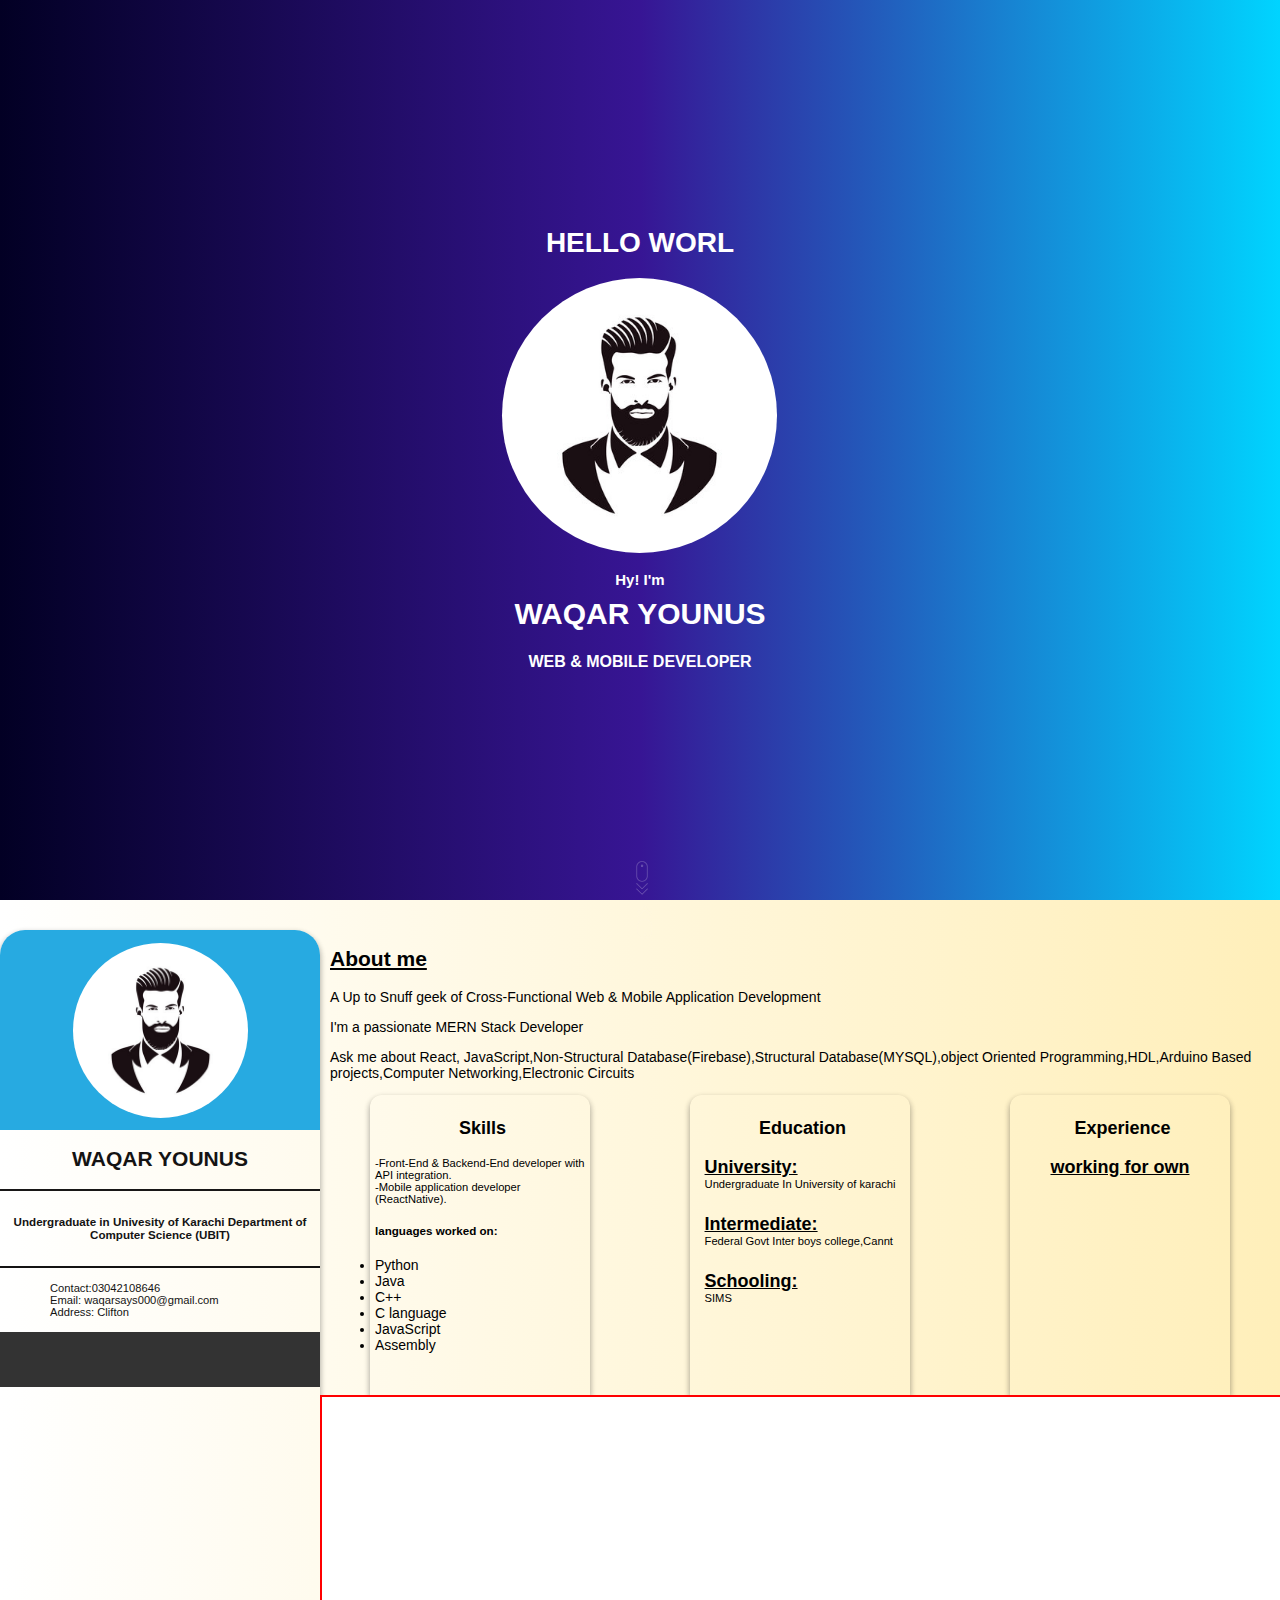
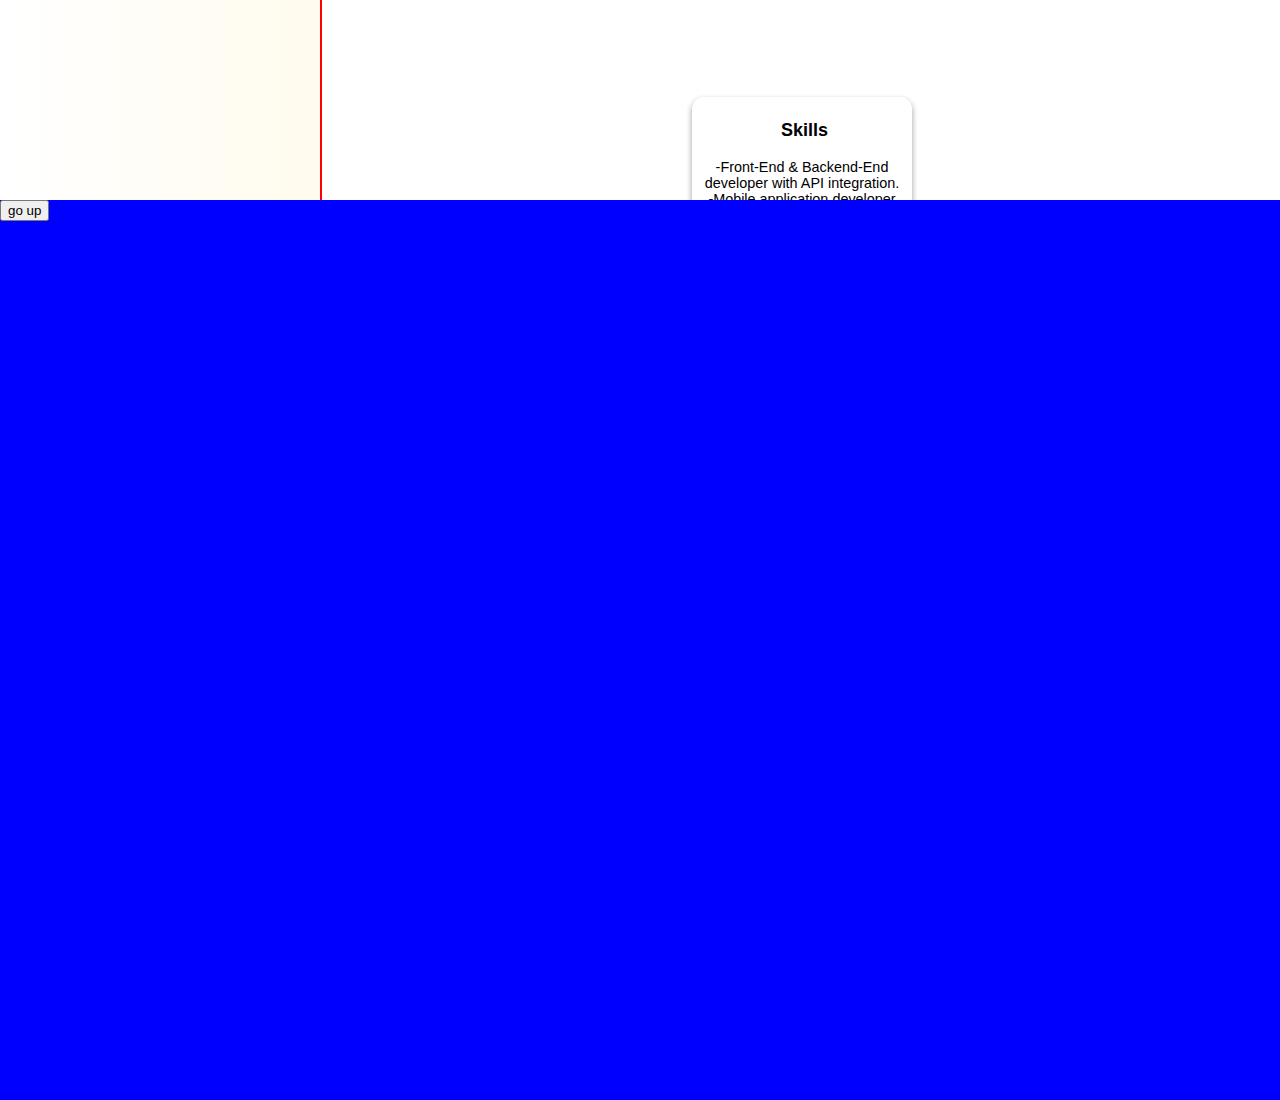
==== commit 02413ecd: "slider added" ====
--- a/version 1/index.html
+++ b/version 1/index.html
@@ -11,8 +11,8 @@
     <link rel="stylesheet" href="responsive.css">
 
 
-
-
+    <!-- swiper's css link -->
+    <link rel="stylesheet" href="https://cdn.jsdelivr.net/npm/swiper/swiper-bundle.min.css" />
 
     <link rel="stylesheet" href="https://cdnjs.cloudflare.com/ajax/libs/font-awesome/6.2.0/css/all.min.css"
         integrity="sha512-xh6O/CkQoPOWDdYTDqeRdPCVd1SpvCA9XXcUnZS2FmJNp1coAFzvtCN9BmamE+4aHK8yyUHUSCcJHgXloTyT2A=="
@@ -26,9 +26,67 @@
 
 
 
-        <link rel="preconnect" href="https://fonts.googleapis.com">
-        <link rel="preconnect" href="https://fonts.gstatic.com" crossorigin>
-        <link href="https://fonts.googleapis.com/css2?family=League+Spartan:wght@500&family=Varela+Round&display=swap" rel="stylesheet">
+    <link rel="preconnect" href="https://fonts.googleapis.com">
+    <link rel="preconnect" href="https://fonts.gstatic.com" crossorigin>
+    <link href="https://fonts.googleapis.com/css2?family=League+Spartan:wght@500&family=Varela+Round&display=swap"
+        rel="stylesheet">
+
+
+
+    <style>
+        html,
+        body {
+            position: relative;
+            height: 100%;
+        }
+
+        body {
+            background: #eee;
+            font-family: Helvetica Neue, Helvetica, Arial, sans-serif;
+            font-size: 14px;
+            color: #000;
+            margin: 0;
+            padding: 0;
+        }
+
+        .swiper {
+            width: 100%;
+            height: 100%;
+        }
+
+        .swiper-slide {
+            text-align: center;
+            font-size: 18px;
+            background: #fff;
+
+            /* Center slide text vertically */
+            display: -webkit-box;
+            display: -ms-flexbox;
+            display: -webkit-flex;
+            display: flex;
+            -webkit-box-pack: center;
+            -ms-flex-pack: center;
+            -webkit-justify-content: center;
+            justify-content: center;
+            -webkit-box-align: center;
+            -ms-flex-align: center;
+            -webkit-align-items: center;
+            align-items: center;
+        }
+
+        .swiper-slide img {
+            display: block;
+            width: 100%;
+            height: 100%;
+            object-fit: cover;
+        }
+
+        .border {
+            border: 2px solid red;
+        }
+    </style>
+
+
 </head>
 
 <body>
@@ -195,87 +253,79 @@
 
                     </div>
 
-                    <!-- /////////////////////////////////////////////////// -->
-                    <div class="slider_div">
-
-                        <div id="carouselExampleControls" class="carousel slide slider" data-bs-ride="carousel">
-                            <div class="carousel-inner">
-                                <div class="carousel-item active">
-                                    <div class="cards">
-                                        <div class="title">
-                                            <h3 class="center"> <i class="cardsicons1 fa-solid fa-wrench"></i> Skills
-                                            </h3>
-                                        </div>
-                                        <div class="info">
-                                            <li class="info2">-Front-End & Backend-End developer with API integration.
-                                            </li>
-                                            <li class="info2">-Mobile application developer (ReactNative).</li>
-                                            <h5>languages worked on:</h5>
-                                            <li>Python</li>
-                                            <li>Java</li>
-                                            <li>C++</li>
-                                            <li>C language</li>
-                                            <li>JavaScript</li>
-                                            <li>Assembly</li>
-
-                                        </div>
-
-                                    </div>
+                    <!-- //////////////////////slider starts///////////////////////////// -->
+
+                    <div class="swiper mySwiper">
+                        <div class="swiper-wrapper">
+                            <div class="swiper-slide border">
+                                <div class="cards">
+                                    <div class="title">
+                                        <h3 class="center"> <i class="cardsicons1 fa-solid fa-wrench"></i> Skills
+                                        </h3>
+                                    </div>
+                                    <div class="info">
+                                        <li class="info2">-Front-End & Backend-End developer with API integration.
+                                        </li>
+                                        <li class="info2">-Mobile application developer (ReactNative).</li>
+                                        <h5>languages worked on:</h5>
+                                        <li>Python</li>
+                                        <li>Java</li>
+                                        <li>C++</li>
+                                        <li>C language</li>
+                                        <li>JavaScript</li>
+                                        <li>Assembly</li>
+                
+                                    </div>
+                
                                 </div>
-                                <div class="carousel-item">
-                                    <div class="cards">
-                                        <div class="title">
-                                            <h3 class="center"> <i class="cardsicons1 fa-solid fa-graduation-cap"></i>
-                                                Education</h3>
-                                        </div>
-                                        <div class="info">
-                                            <h4 style="padding:0px; margin:0px;">University:</h4>
-                                            <p style="padding: 0px; margin: 0px;">Undergraduate In
-                                                University of karachi</p>
-                                            <h4 style="margin-bottom: 0px;">Intermediate:</h4>
-                                            <p style="font-size:0.8em; margin-top: 0px;">Federal Govt Inter boys
-                                                college,Cannt</p>
-                                            <h4 style="margin-bottom:0px ;">Schooling:</h4>
-                                            <p style="font-size:0.8em; margin-top: 0px;">SIMS</p>
-                                        </div>
-
-                                    </div>
+                            </div>
+                            <div class="swiper-slide border">
+                                <div class="cards">
+                                    <div class="title">
+                                        <h3 class="center"> <i class="cardsicons1 fa-solid fa-graduation-cap"></i>
+                                            Education</h3>
+                                    </div>
+                                    <div class="info">
+                                        <h4 style="padding:0px; margin:0px;">University:</h4>
+                                        <p style="padding: 0px; margin: 0px;">Undergraduate In
+                                            University of karachi</p>
+                                        <h4 style="margin-bottom: 0px;">Intermediate:</h4>
+                                        <p style="font-size:0.8em; margin-top: 0px;">Federal Govt Inter boys
+                                            college,Cannt</p>
+                                        <h4 style="margin-bottom:0px ;">Schooling:</h4>
+                                        <p style="font-size:0.8em; margin-top: 0px;">SIMS</p>
+                                    </div>
+                
                                 </div>
-                                <div class="carousel-item">
-                                    <div class="cards">
-                                        <div class="title">
-                                            <h3 class="center"> <i class="cardsicons1 fa-solid fa-star"></i>Experience
-                                            </h3>
-                                        </div>
-                                        <div class="info">
-                                            <h4 style="padding:0px; margin:0px;">Nill</h4>
-
-                                        </div>
-
-                                    </div>
+                
+                            </div>
+                            <div class="swiper-slide border">
+                                <div class="cards">
+                                    <div class="title">
+                                        <h3 class="center"> <i class="cardsicons1 fa-solid fa-star"></i>Experience
+                                        </h3>
+                                    </div>
+                                    <div class="info">
+                                        <h4 style="padding:0px; margin:0px;">Nill</h4>
+                
+                                    </div>
+                
                                 </div>
                             </div>
-                            <button class="carousel-control-prev sliderbutton" type="button"
-                                data-bs-target="#carouselExampleControls" data-bs-slide="prev">
-                                <span class="carousel-control-prev-icon" aria-hidden="true"></span>
-                                <span class="visually-hidden">Previous</span>
-                            </button>
-                            <button class="carousel-control-next sliderbutton" type="button"
-                                data-bs-target="#carouselExampleControls" data-bs-slide="next">
-                                <span class="carousel-control-next-icon" aria-hidden="true"></span>
-                                <span class="visually-hidden">Next</span>
-                            </button>
+                
                         </div>
-                    </div>
-                    <!-- /////////////////////////////////////////////////// -->
+                        <div class="swiper-pagination"></div>
+                    </div>
+
+                    <!-- //////////////////////////slider finish///////////////////////// -->
 
                 </aside>
 
             </div>
             <footer
                 style="position: absolute;width: 100%; bottom: 0%; display: flex; justify-content: center; align-items: center;">
-                <button class="downarrow" id="button3"><img  style="border:none; width: 13px;" src="./images/bottom-image.png"
-                        alt=""></button>
+                <button class="downarrow" id="button3"><img style="border:none; width: 13px;"
+                        src="./images/bottom-image.png" alt=""></button>
             </footer>
 
 
@@ -298,6 +348,7 @@
     </div>
 
     <script src="app.js"></script>
+    <script src="https://cdn.jsdelivr.net/npm/swiper/swiper-bundle.min.js"></script>
     <script src="styling.js"></script>
     <!-- JavaScript Bundle with Popper -->
     <script src="https://cdn.jsdelivr.net/npm/bootstrap@5.2.2/dist/js/bootstrap.bundle.min.js"
--- a/version 1/style2.css
+++ b/version 1/style2.css
@@ -520,8 +520,12 @@
 
 
 
-
-
+/* /////////////////////////////////////////////////myswiper */
+.mySwiper{
+    display: none;
+}
+
+/*  */
 @keyframes toTopFromBottom {
     49% {
         transform: translateY(-100%)
--- a/version 1/responsive.css
+++ b/version 1/responsive.css
@@ -1,4 +1,7 @@
 @media screen and (max-width: 360px) {
+    .mySwiper {
+        display: block;
+    }
 
     body {
         font-family: 'League Spartan', sans-serif;
@@ -44,11 +47,10 @@
     }
 
     .cards {
-        width: 210px;
-        height: 275px;
+        width: 260px;
+        height: 322px;
         position: relative;
-        /* top: 225px; */
-        right: 30%;
+        transform: translate(0px, 0%);
     }
 
 
@@ -88,6 +90,7 @@
         font-size: 1.6em;
     }
 
+    /* 
     .slider_div {
         width: 100%;
         height: 245px;
@@ -113,13 +116,13 @@
         width: 100%;
         overflow: hidden;
         height: 300px !important;
-        top:-5px !important;
+        top: -5px !important;
     }
 
     .sliderbutton {
         width: 15px !important;
         margin: 10px !important;
-    }
+    } */
 
     .headingandmenu {
         display: flex;
@@ -143,13 +146,30 @@
         right: 5px;
         top: 3px;
     }
-    
+
 
     .page1_div2 {
         bottom: 7%;
     }
 
-    
+    .mySwiper {
+        display: block;
+        height: 399px;
+        height: 490px !important;
+        /* background: #fcfcfc  !important;
+        background: -webkit-linear-gradient(to right, #FFFFFF, #FFEFBA)  !important;
+        background: linear-gradient(to right, #FFFFFF, #FFEFBA)  !important; */
+
+    }
+
+
+    .swiper-pagination-vertical.swiper-pagination-bullets,
+    .swiper-vertical>.swiper-pagination-bullets {
+        right: 10px;
+        top: 50%;
+        transform: translate3d(-6px, 0%, 0) !important;
+    }
+
 
 
 
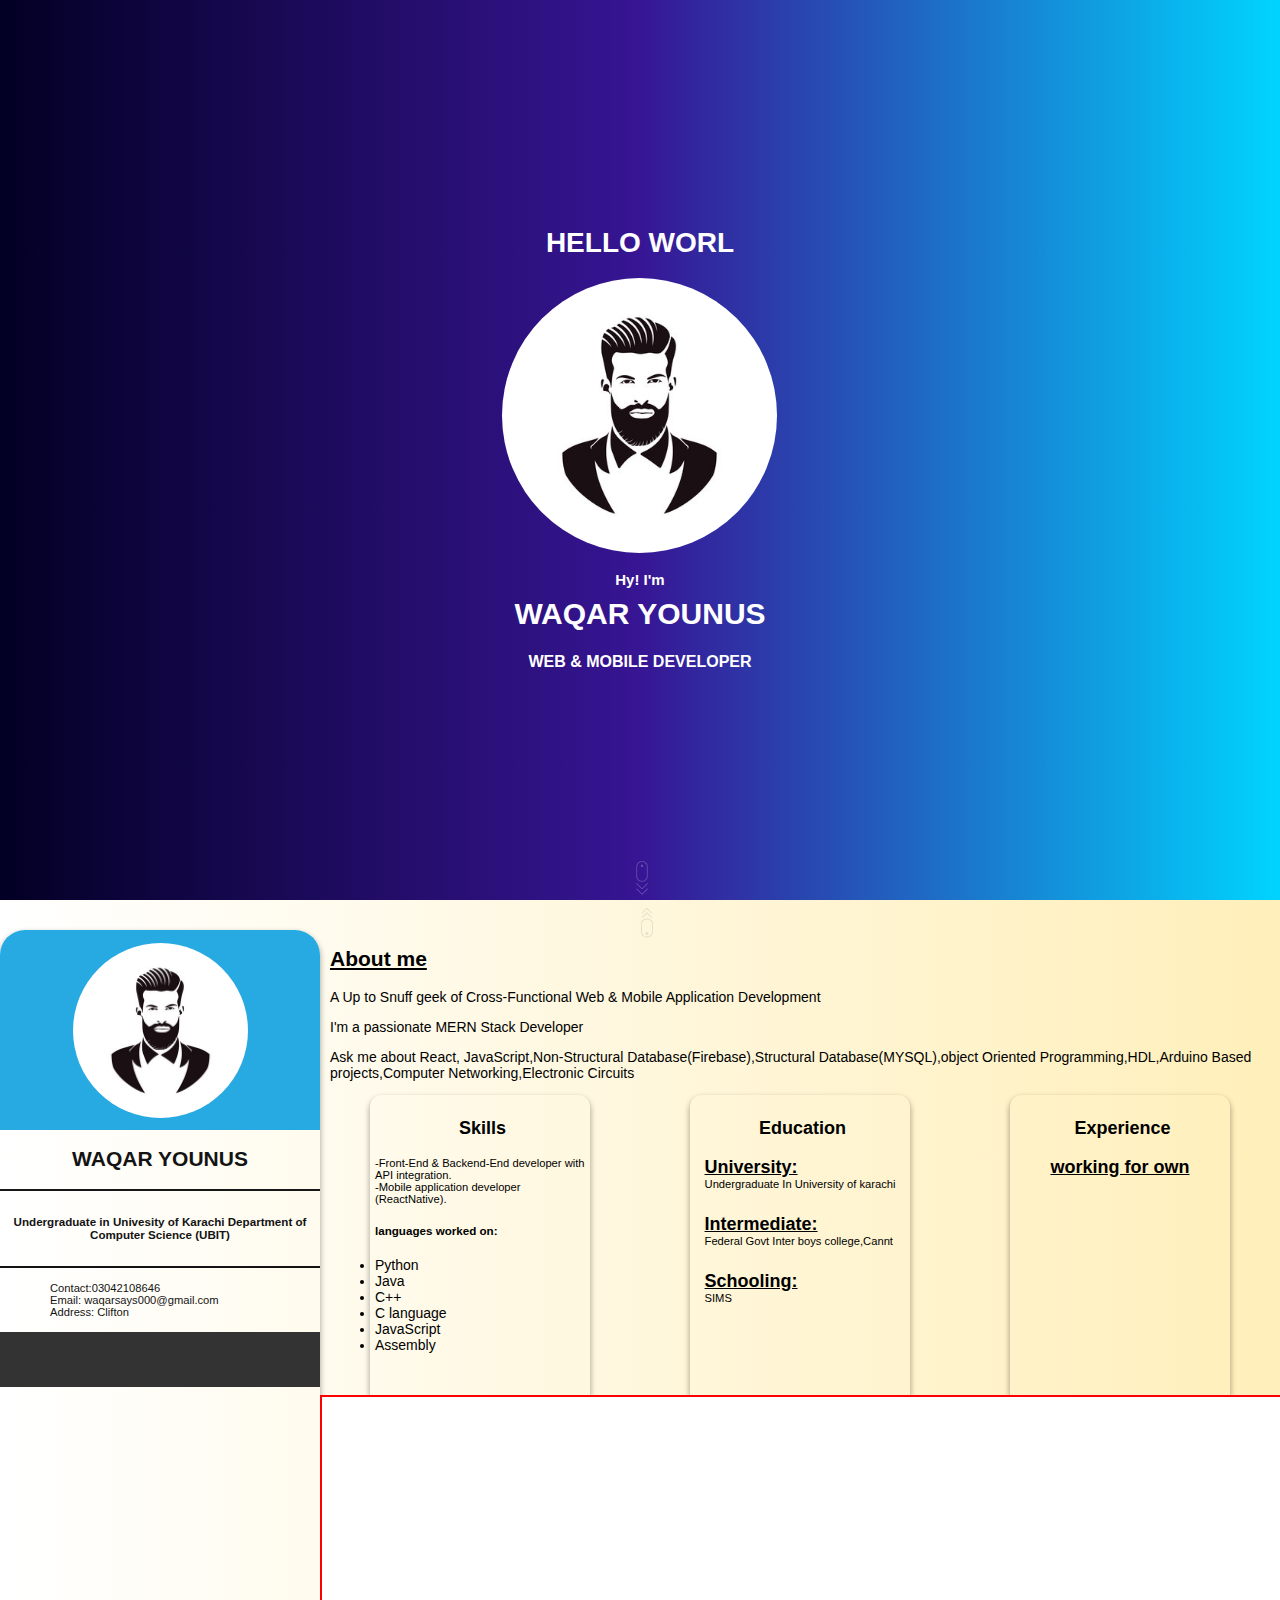
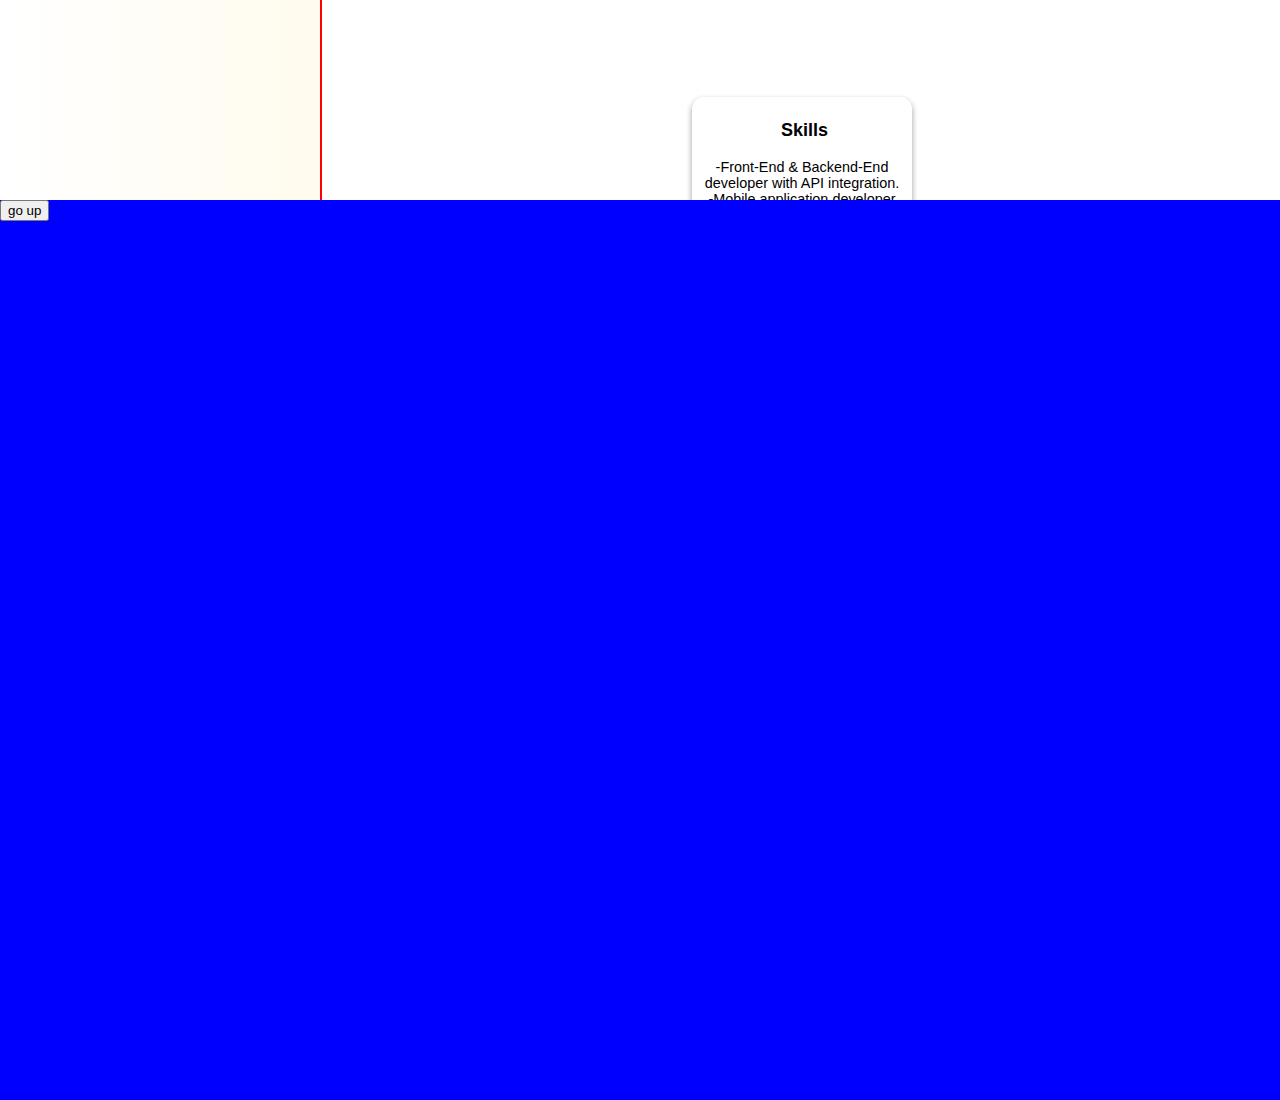
==== commit bf51f5be: "added slider and buttons" ====
--- a/version 1/index.html
+++ b/version 1/index.html
@@ -121,8 +121,7 @@
 
         <section data-index="2" class="two" id="twoID">
             <header style="display: flex; justify-content: center; align-items: center; height: 30px;">
-                <button class="uparrow" id="button2"><img class="uparrow" src="./images/Artboard 148.png"
-                        alt="Home"></button>
+                <button class="uparrow" id="button2"><img class="uparrow" src="./images/uparrowbutton.png" alt="Home"></button>
             </header>
 
             <div style="display: flex;  height:100vh">
@@ -256,66 +255,66 @@
                     <!-- //////////////////////slider starts///////////////////////////// -->
 
                     <div class="swiper mySwiper">
-                        <div class="swiper-wrapper">
-                            <div class="swiper-slide border">
-                                <div class="cards">
-                                    <div class="title">
-                                        <h3 class="center"> <i class="cardsicons1 fa-solid fa-wrench"></i> Skills
-                                        </h3>
-                                    </div>
-                                    <div class="info">
-                                        <li class="info2">-Front-End & Backend-End developer with API integration.
-                                        </li>
-                                        <li class="info2">-Mobile application developer (ReactNative).</li>
-                                        <h5>languages worked on:</h5>
-                                        <li>Python</li>
-                                        <li>Java</li>
-                                        <li>C++</li>
-                                        <li>C language</li>
-                                        <li>JavaScript</li>
-                                        <li>Assembly</li>
-                
-                                    </div>
-                
-                                </div>
-                            </div>
-                            <div class="swiper-slide border">
-                                <div class="cards">
-                                    <div class="title">
-                                        <h3 class="center"> <i class="cardsicons1 fa-solid fa-graduation-cap"></i>
-                                            Education</h3>
-                                    </div>
-                                    <div class="info">
-                                        <h4 style="padding:0px; margin:0px;">University:</h4>
-                                        <p style="padding: 0px; margin: 0px;">Undergraduate In
-                                            University of karachi</p>
-                                        <h4 style="margin-bottom: 0px;">Intermediate:</h4>
-                                        <p style="font-size:0.8em; margin-top: 0px;">Federal Govt Inter boys
-                                            college,Cannt</p>
-                                        <h4 style="margin-bottom:0px ;">Schooling:</h4>
-                                        <p style="font-size:0.8em; margin-top: 0px;">SIMS</p>
-                                    </div>
-                
-                                </div>
-                
-                            </div>
-                            <div class="swiper-slide border">
-                                <div class="cards">
-                                    <div class="title">
-                                        <h3 class="center"> <i class="cardsicons1 fa-solid fa-star"></i>Experience
-                                        </h3>
-                                    </div>
-                                    <div class="info">
-                                        <h4 style="padding:0px; margin:0px;">Nill</h4>
-                
-                                    </div>
-                
-                                </div>
-                            </div>
-                
-                        </div>
-                        <div class="swiper-pagination"></div>
-                    </div>
+        <div class="swiper-wrapper">
+            <div class="swiper-slide border">
+                <div class="cards">
+                    <div class="title">
+                        <h3 class="center"> <i class="cardsicons1 fa-solid fa-wrench"></i> Skills
+                        </h3>
+                    </div>
+                    <div class="info">
+                        <li class="info2">-Front-End & Backend-End developer with API integration.
+                        </li>
+                        <li class="info2">-Mobile application developer (ReactNative).</li>
+                        <h5>languages worked on:</h5>
+                        <li>Python</li>
+                        <li>Java</li>
+                        <li>C++</li>
+                        <li>C language</li>
+                        <li>JavaScript</li>
+                        <li>Assembly</li>
+
+                    </div>
+
+                </div>
+            </div>
+            <div class="swiper-slide border">
+                <div class="cards">
+                    <div class="title">
+                        <h3 class="center"> <i class="cardsicons1 fa-solid fa-graduation-cap"></i>
+                            Education</h3>
+                    </div>
+                    <div class="info">
+                        <h4 style="padding:0px; margin:0px;">University:</h4>
+                        <p style="padding: 0px; margin: 0px;">Undergraduate In
+                            University of karachi</p>
+                        <h4 style="margin-bottom: 0px;">Intermediate:</h4>
+                        <p style="font-size:0.8em; margin-top: 0px;">Federal Govt Inter boys
+                            college,Cannt</p>
+                        <h4 style="margin-bottom:0px ;">Schooling:</h4>
+                        <p style="font-size:0.8em; margin-top: 0px;">SIMS</p>
+                    </div>
+
+                </div>
+
+            </div>
+            <div class="swiper-slide border">
+                <div class="cards">
+                    <div class="title">
+                        <h3 class="center"> <i class="cardsicons1 fa-solid fa-star"></i>Experience
+                        </h3>
+                    </div>
+                    <div class="info">
+                        <h4 style="padding:0px; margin:0px;">Nill</h4>
+
+                    </div>
+
+                </div>
+            </div>
+
+        </div>
+        <div class="swiper-pagination"></div>
+    </div>
 
                     <!-- //////////////////////////slider finish///////////////////////// -->
 
@@ -324,8 +323,8 @@
             </div>
             <footer
                 style="position: absolute;width: 100%; bottom: 0%; display: flex; justify-content: center; align-items: center;">
-                <button class="downarrow" id="button3"><img style="border:none; width: 13px;"
-                        src="./images/bottom-image.png" alt=""></button>
+                <button class="downarrow" id="button3"><img style="border:none; width: 50px;"
+                        src="./images/downarrowbutton.png" alt=""></button>
             </footer>
 
 
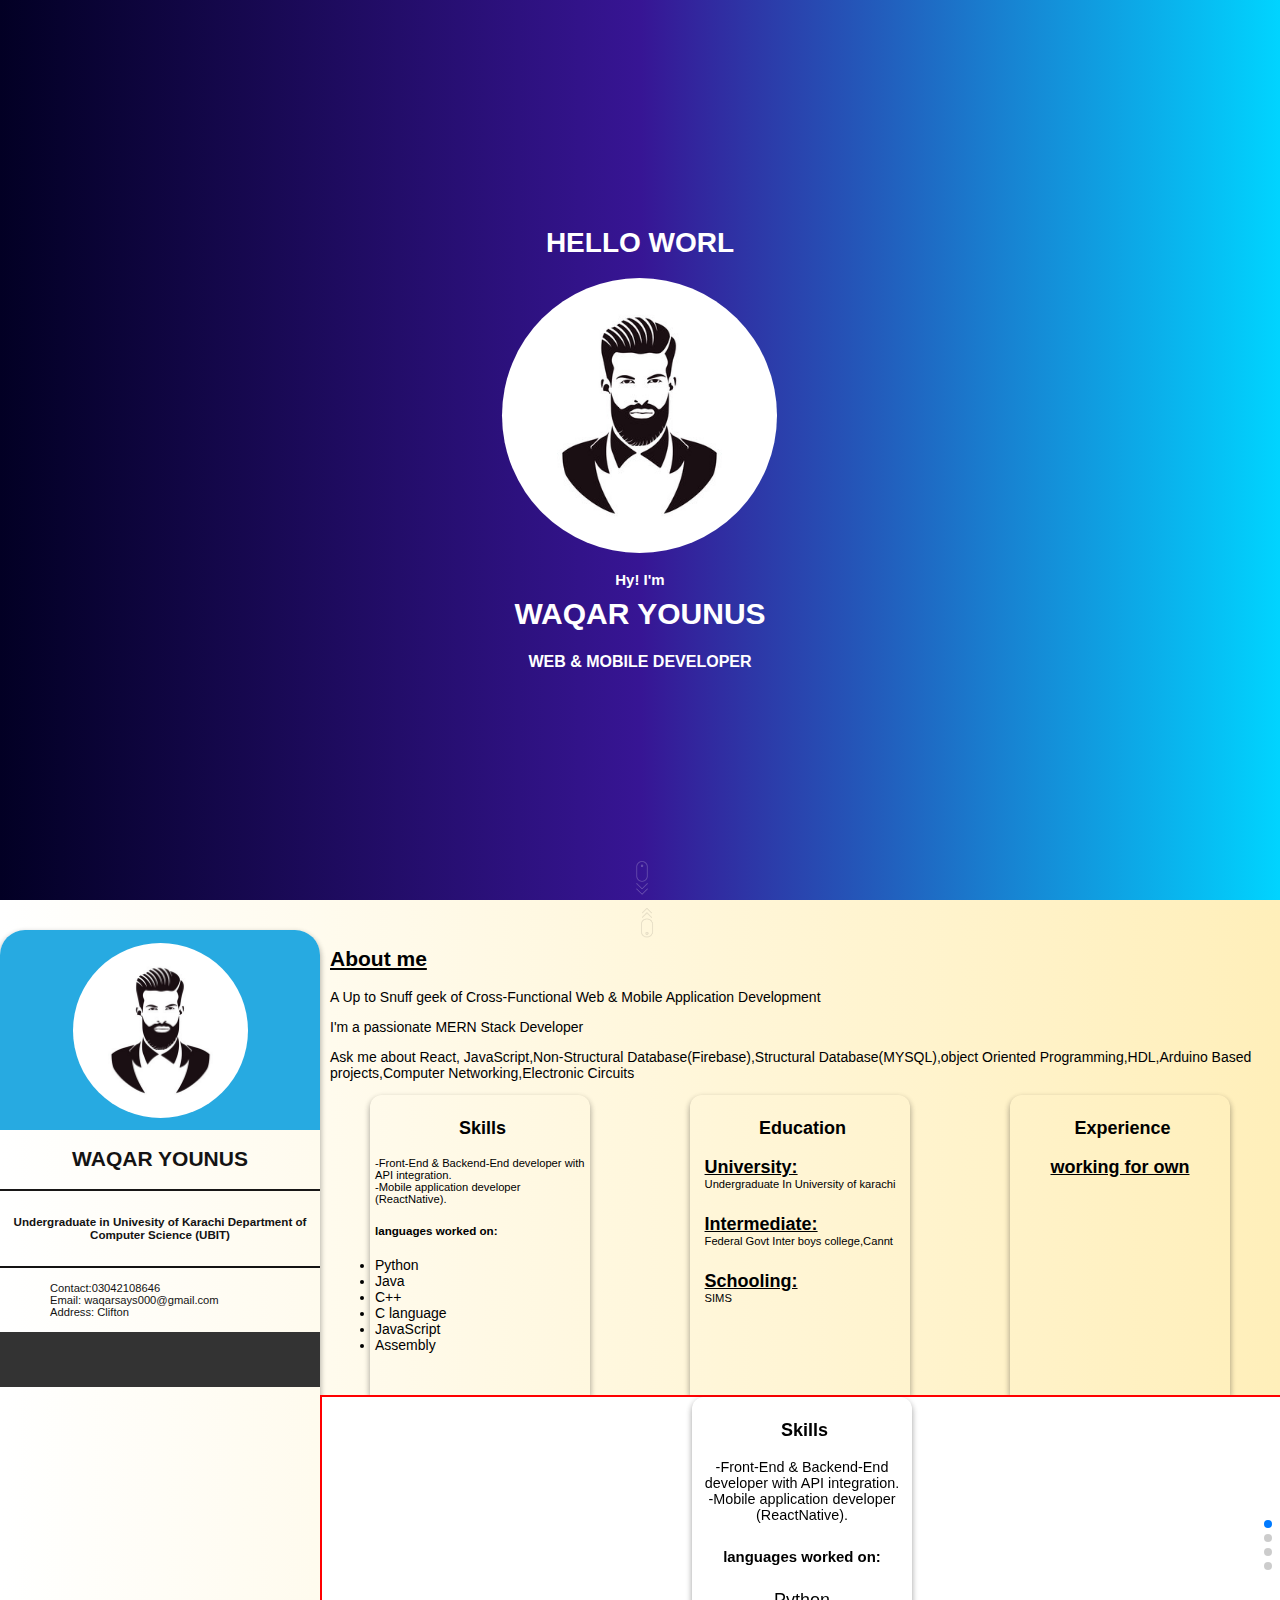
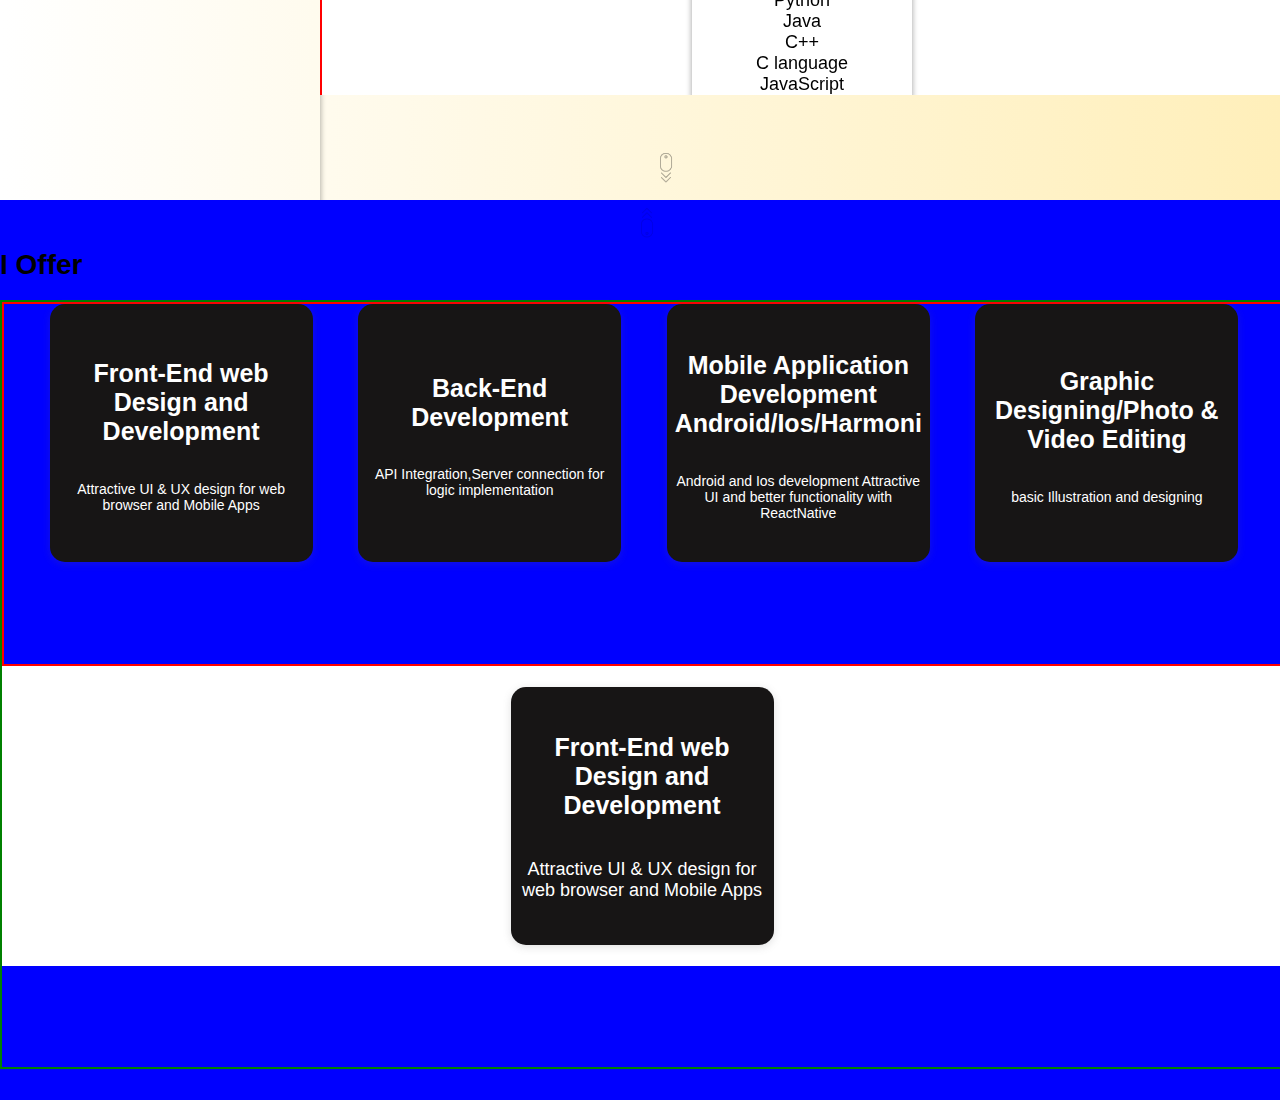
==== commit df5f34b5: "updted" ====
--- a/version 1/index.html
+++ b/version 1/index.html
@@ -9,6 +9,7 @@
     <link rel="stylesheet" href="style.css">
     <link rel="stylesheet" href="style2.css">
     <link rel="stylesheet" href="responsive.css">
+    <!-- <link rel="stylesheet" href="slider.css"> -->
 
 
     <!-- swiper's css link -->
@@ -121,7 +122,8 @@
 
         <section data-index="2" class="two" id="twoID">
             <header style="display: flex; justify-content: center; align-items: center; height: 30px;">
-                <button class="uparrow" id="button2"><img class="uparrow" src="./images/uparrowbutton.png" alt="Home"></button>
+                <button class="uparrow" id="button2"><img class="uparrow" src="./images/uparrowbutton.png"
+                        alt="Home"></button>
             </header>
 
             <div style="display: flex;  height:100vh">
@@ -255,66 +257,66 @@
                     <!-- //////////////////////slider starts///////////////////////////// -->
 
                     <div class="swiper mySwiper">
-        <div class="swiper-wrapper">
-            <div class="swiper-slide border">
-                <div class="cards">
-                    <div class="title">
-                        <h3 class="center"> <i class="cardsicons1 fa-solid fa-wrench"></i> Skills
-                        </h3>
-                    </div>
-                    <div class="info">
-                        <li class="info2">-Front-End & Backend-End developer with API integration.
-                        </li>
-                        <li class="info2">-Mobile application developer (ReactNative).</li>
-                        <h5>languages worked on:</h5>
-                        <li>Python</li>
-                        <li>Java</li>
-                        <li>C++</li>
-                        <li>C language</li>
-                        <li>JavaScript</li>
-                        <li>Assembly</li>
-
-                    </div>
-
-                </div>
-            </div>
-            <div class="swiper-slide border">
-                <div class="cards">
-                    <div class="title">
-                        <h3 class="center"> <i class="cardsicons1 fa-solid fa-graduation-cap"></i>
-                            Education</h3>
-                    </div>
-                    <div class="info">
-                        <h4 style="padding:0px; margin:0px;">University:</h4>
-                        <p style="padding: 0px; margin: 0px;">Undergraduate In
-                            University of karachi</p>
-                        <h4 style="margin-bottom: 0px;">Intermediate:</h4>
-                        <p style="font-size:0.8em; margin-top: 0px;">Federal Govt Inter boys
-                            college,Cannt</p>
-                        <h4 style="margin-bottom:0px ;">Schooling:</h4>
-                        <p style="font-size:0.8em; margin-top: 0px;">SIMS</p>
-                    </div>
-
-                </div>
-
-            </div>
-            <div class="swiper-slide border">
-                <div class="cards">
-                    <div class="title">
-                        <h3 class="center"> <i class="cardsicons1 fa-solid fa-star"></i>Experience
-                        </h3>
-                    </div>
-                    <div class="info">
-                        <h4 style="padding:0px; margin:0px;">Nill</h4>
-
-                    </div>
-
-                </div>
-            </div>
-
-        </div>
-        <div class="swiper-pagination"></div>
-    </div>
+                        <div class="swiper-wrapper">
+                            <div class="swiper-slide border">
+                                <div class="cards">
+                                    <div class="title">
+                                        <h3 class="center"> <i class="cardsicons1 fa-solid fa-wrench"></i> Skills
+                                        </h3>
+                                    </div>
+                                    <div class="info">
+                                        <li class="info2">-Front-End & Backend-End developer with API integration.
+                                        </li>
+                                        <li class="info2">-Mobile application developer (ReactNative).</li>
+                                        <h5>languages worked on:</h5>
+                                        <li>Python</li>
+                                        <li>Java</li>
+                                        <li>C++</li>
+                                        <li>C language</li>
+                                        <li>JavaScript</li>
+                                        <li>Assembly</li>
+
+                                    </div>
+
+                                </div>
+                            </div>
+                            <div class="swiper-slide border">
+                                <div class="cards">
+                                    <div class="title">
+                                        <h3 class="center"> <i class="cardsicons1 fa-solid fa-graduation-cap"></i>
+                                            Education</h3>
+                                    </div>
+                                    <div class="info">
+                                        <h4 style="padding:0px; margin:0px;">University:</h4>
+                                        <p style="padding: 0px; margin: 0px;">Undergraduate In
+                                            University of karachi</p>
+                                        <h4 style="margin-bottom: 0px;">Intermediate:</h4>
+                                        <p style="font-size:0.8em; margin-top: 0px;">Federal Govt Inter boys
+                                            college,Cannt</p>
+                                        <h4 style="margin-bottom:0px ;">Schooling:</h4>
+                                        <p style="font-size:0.8em; margin-top: 0px;">SIMS</p>
+                                    </div>
+
+                                </div>
+
+                            </div>
+                            <div class="swiper-slide border">
+                                <div class="cards">
+                                    <div class="title">
+                                        <h3 class="center"> <i class="cardsicons1 fa-solid fa-star"></i>Experience
+                                        </h3>
+                                    </div>
+                                    <div class="info">
+                                        <h4 style="padding:0px; margin:0px;">Nill</h4>
+
+                                    </div>
+
+                                </div>
+                            </div>
+
+                        </div>
+                        <div class="swiper-pagination"></div>
+                    </div>
 
                     <!-- //////////////////////////slider finish///////////////////////// -->
 
@@ -336,7 +338,99 @@
 
 
         <section data-index="3" class="three">
-            <button id="button4">go up</button>
+            <div style="display: flex; justify-content: center; align-items: center; height: 30px;">
+                <button class="uparrow" id="button4"><img class="uparrow" src="./images/uparrowbutton.png"
+                        alt=""></button>
+            </div>
+            <h1 class="myservices">I Offer</h1>
+
+            <div class="pagethreebody">
+
+
+                <div class="cardsforservice">
+                    <div class="servicecards">
+                        <i class=" serviceIcons fa-solid fa-code"></i>
+                        <h2 class="colorwhite titleservice">Front-End web Design and Development</h2>
+                        <p class="para1">Attractive UI & UX design for web browser and Mobile Apps</p>
+                    </div>
+
+                    <div class="servicecards">
+                        <i class=" serviceIcons fa-solid fa-gear"></i>
+                        <h2 class="colorwhite titleservice">Back-End Development</h2>
+                        <p class="para1">API Integration,Server connection for logic implementation</p>
+                    </div>
+
+                    <div class="servicecards">
+                        <div class="serviceIcons">
+                            <i class=" serviceIcons fa-brands fa-android"></i>
+                            <i class=" serviceIcons fa-brands fa-app-store-ios"></i>
+
+                        </div>
+                        <h2 class="colorwhite titleservice">Mobile Application Development Android/Ios/Harmoni</h2>
+                        <p class="para1">Android and Ios development Attractive UI and better functionality with
+                            ReactNative</p>
+                    </div>
+
+
+                    <div class="servicecards">
+                        <i class=" serviceIcons fa-solid fa-bezier-curve"></i>
+                        <h2 class="colorwhite titleservice">Graphic Designing/Photo & Video Editing</h2>
+                        <p class="para1">basic Illustration and designing </p>
+                    </div>
+
+
+
+                </div>
+
+
+                <!-- slider starts///////////////////////////////////// -->
+                <div class="swiper mySwiper ">
+                    <div class="swiper-wrapper">
+                        <div class="swiper-slide">
+                            <div class="servicecards">
+                                <i class=" serviceIcons fa-solid fa-code"></i>
+                                <h2 class="colorwhite titleservice">Front-End web Design and Development</h2>
+                                <p class="para1">Attractive UI & UX design for web browser and Mobile Apps</p>
+                            </div>
+
+
+                        </div>
+                        <div class="swiper-slide">
+                            <div class="servicecards">
+                                <i class=" serviceIcons fa-solid fa-gear"></i>
+                                <h2 class="colorwhite titleservice">Back-End Development</h2>
+                                <p class="para1">API Integration,Server connection for logic implementation</p>
+                            </div>
+                        </div>
+                        <div class="swiper-slide">
+                            <div class="servicecards">
+                                <div class="serviceIcons">
+                                    <i class=" serviceIcons fa-brands fa-android"></i>
+                                    <i class=" serviceIcons fa-brands fa-app-store-ios"></i>
+
+                                </div>
+                                <h2 class="colorwhite titleservice">Mobile Application Development Android/Ios/Harmoni
+                                </h2>
+                                <p class="para1">Android and Ios development Attractive UI and better functionality with
+                                    ReactNative</p>
+                            </div>
+                        </div>
+                        <div class="swiper-slide">
+
+                            <div class="servicecards">
+                                <i class=" serviceIcons fa-solid fa-bezier-curve"></i>
+                                <h2 class="colorwhite titleservice">Graphic Designing/Photo & Video Editing</h2>
+                                <p class="para1">basic Illustration and designing </p>
+                            </div>
+                        </div>
+                      
+                    </div>
+                </div>
+
+                <!-- ////////////////////////////////////////////////////////// -->
+
+
+
 
         </section>
 
--- a/version 1/style2.css
+++ b/version 1/style2.css
@@ -387,16 +387,66 @@
 
 
 
-
-
-
-
-
-
-
-
-
-
+/* page three style /////////////////////////////////// */
+
+/* ////////////////////////////////////////////// */
+
+.pagethreebody{
+    height: 85vh;
+    width: 100vw;
+    border: 2px solid green;
+}
+.cardsforservice{
+    border: 2px solid red;
+    height: 40vh;
+    width: 100vw;
+    display: flex;
+    justify-content: space-evenly;
+}
+
+
+.servicecards{
+    box-shadow: rgba(99, 99, 99, 0.2) 0px 2px 8px 0px;
+    height: 250px;
+    padding: 4px;
+    width: 255px;
+    /* border: 2px solid red; */
+    display: flex;
+    justify-content: center;
+    align-items: center;
+    flex-direction: column;
+    color: white;
+    background-color: #171515;
+    border-radius: 15px;
+    
+}
+.titleservice{
+    text-align: center;
+    font-size: 25px;
+}
+.para1{
+    text-align: center;
+}
+.serviceIcons{
+    font-size: 45px;
+}
+
+
+.slider2{
+    display: none;
+}
+
+.mySwiper,.swiper-wrapper,.swiper-slide-active {
+    height: 300px !important;
+}
+.swiper{
+    height: 300px !important;
+
+}
+/* .swiper,.mySwiper,.swiper-initialized,.swiper-vertical,.swiper-backface-hidden{
+    height: 300px !important;
+
+} */
 
 
 
--- a/version 1/responsive.css
+++ b/version 1/responsive.css
@@ -1,4 +1,4 @@
-@media screen and (max-width: 360px) {
+@media screen and (max-width: 600px) {
     .mySwiper {
         display: block;
     }
@@ -178,9 +178,14 @@
 
 
 
-
-
-
+/* ???????????????????????page 3 slider //////////////////// */
+.slider2{
+    display: block;
+}
+
+.cardsforservice{
+    display: none;
+}
 
 
 
--- a/version 1/slider.css
+++ b/version 1/slider.css
@@ -0,0 +1,16 @@
+.swiper {
+    margin: 100px auto;
+    width: 320px;
+    height: 240px;
+  }
+
+  .swiper-slide {
+    display: flex;
+    align-items: center;
+    justify-content: center;
+    font-size: 22px;
+    font-weight: bold;
+    color: #fff;
+  }
+
+  